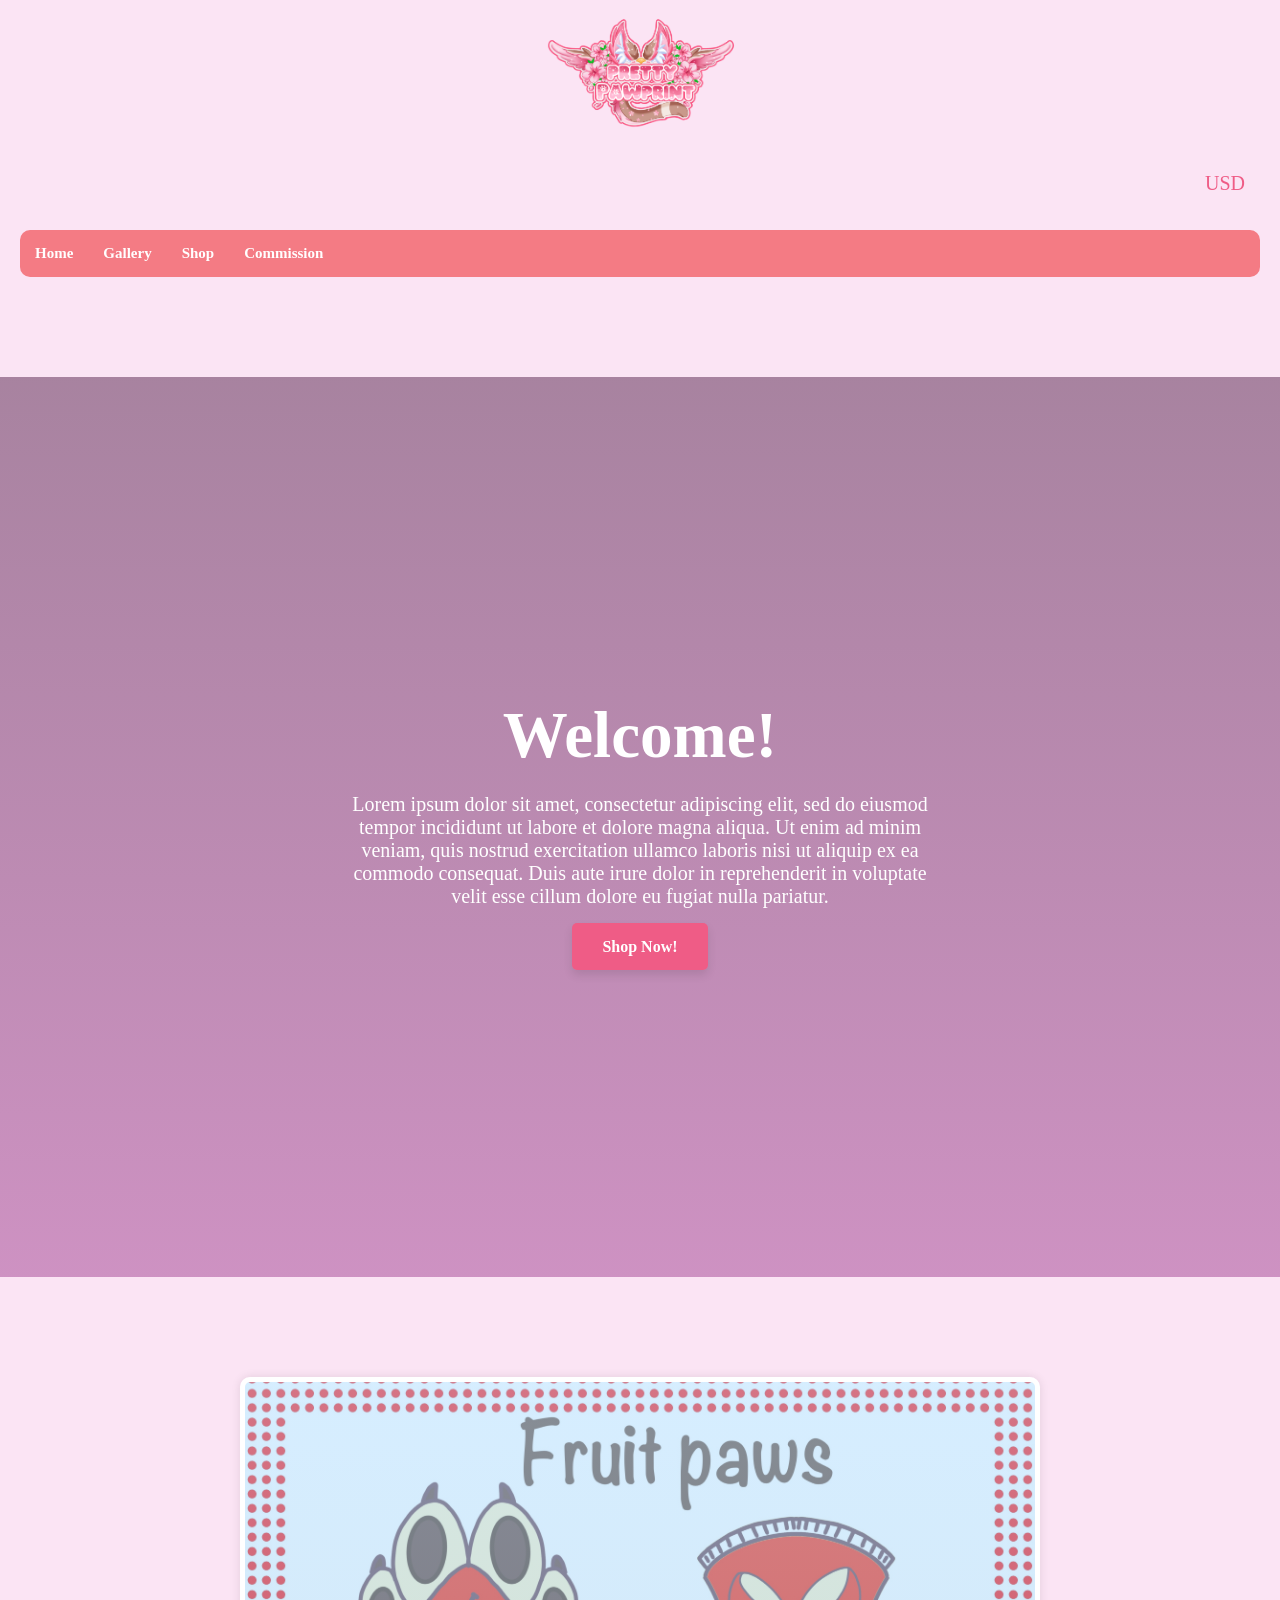
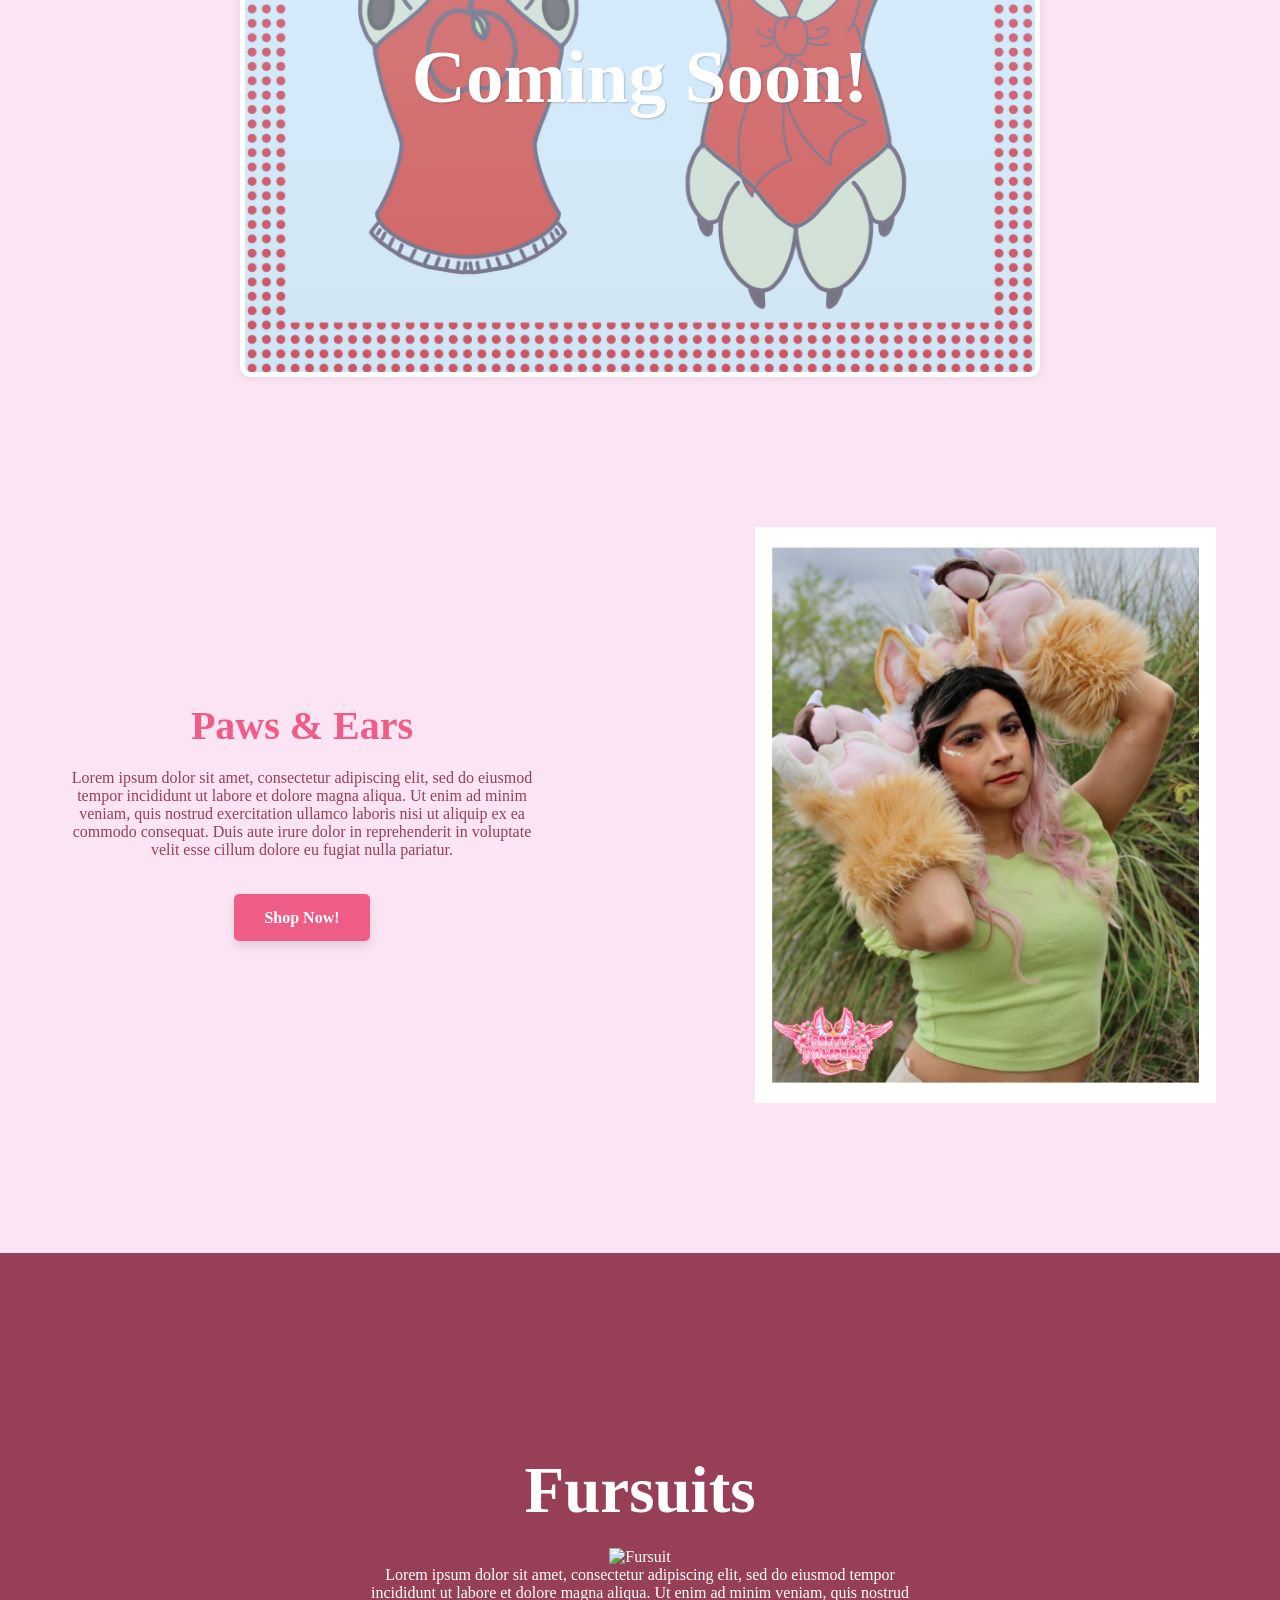
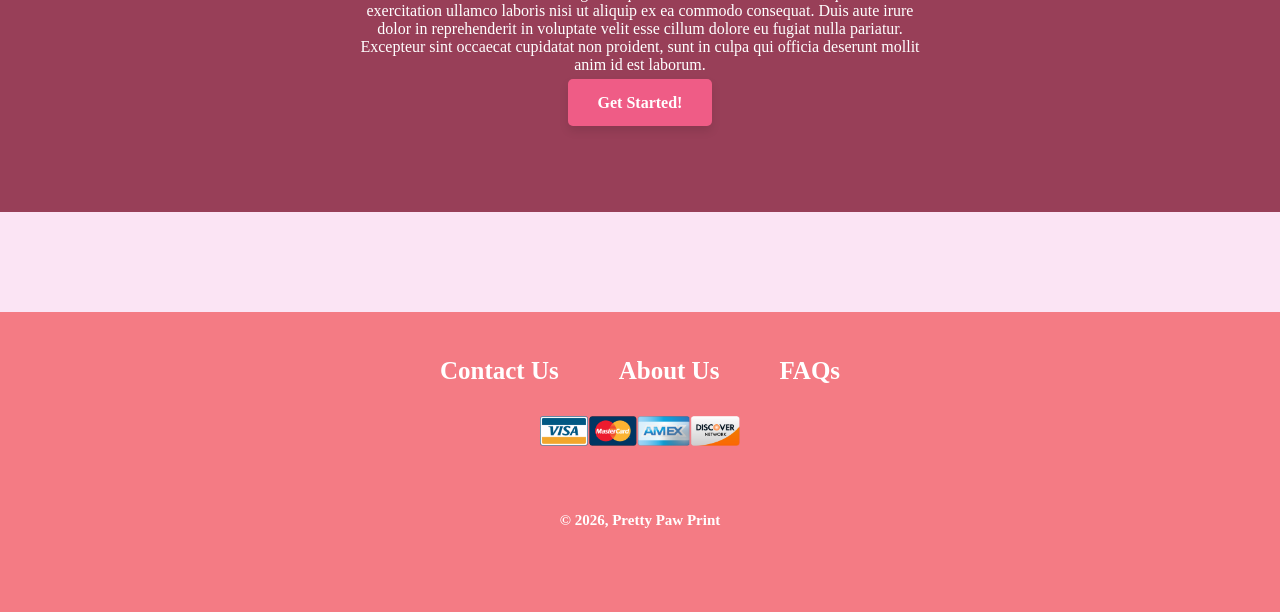
==== index.html @ 05ea87b7 "logo" ====
<!DOCTYPE html>
<html lang="en">
<head>
    <meta charset="UTF-8">
    <meta name="viewport" content="width=device-width, initial-scale=1.0">
    <title>Home Page</title>
    <link rel="stylesheet" href="main.css">
    <script src="app.js"></script>
<script src="https://kit.fontawesome.com/f8e1c05a97.js" crossorigin="anonymous"></script>
</head>
<body>

    <div class="logo">
        <img src="Logo.png" alt="Logo">
    </div>

    <div class="cart">
        <p>USD</p>
        <a href="checkout.html"><i class="fa-solid fa-bag-shopping"></i></a>
    </div>

    <nav class="navbar">
        <ul>
            <li> <a href="index.html">Home</a></li>
            <li> <a href="gallery.html">Gallery</a></li>
            <li> <a href="shop.html">Shop</a></li>
            <li> <a href="commission.html">Commission</a></li>
        </ul>

    </nav>
    
    <div class="hero">
        <div class="hero-content">
        <h1>Welcome!</h1>
            <p>Lorem ipsum dolor sit amet, consectetur adipiscing elit, 
            sed do eiusmod  tempor incididunt ut labore et dolore magna aliqua. 
            Ut enim ad minim  veniam, quis nostrud exercitation ullamco laboris nisi ut 
            aliquip ex ea  commodo consequat. Duis aute irure dolor in reprehenderit in voluptate  
            velit esse cillum dolore eu fugiat nulla pariatur.</p>

            <a href="shop.html" class="btn">Shop Now!</a>
        </div>
    </div>

    <div class="coming-soon">
        <h2>Coming Soon!</h2>
    </div>

    <div class="paws-ears">
        <div class="paws-ears-content">
        <h2>Paws & Ears</h2>
        <p>Lorem ipsum dolor sit amet, consectetur adipiscing elit, 
            sed do eiusmod  tempor incididunt ut labore et dolore magna aliqua. 
            Ut enim ad minim  veniam, quis nostrud exercitation ullamco laboris nisi ut 
            aliquip ex ea  commodo consequat. Duis aute irure dolor in reprehenderit in voluptate  
            velit esse cillum dolore eu fugiat nulla pariatur.</p>
            <a href="shop.html" class="btn">Shop Now!</a>
        </div>
        <div class="paws-ears-img">
            <img src="assets/paws and ears.png" alt="Paws & Ears">
        </div>
    </div>

    <div class="fursuits">
        <div class="fursuits-content">
        <h2> Fursuits</h2>

        <img src="assets/Fursuit.jpg" alt="Fursuit">

        <p>Lorem ipsum dolor sit amet, consectetur adipiscing elit, 
            sed do eiusmod  tempor incididunt ut labore et dolore magna 
            aliqua. Ut enim ad minim  veniam, quis nostrud exercitation 
            ullamco laboris nisi ut aliquip ex ea  commodo consequat. Duis 
            aute irure dolor in reprehenderit in voluptate  velit esse cillum 
            dolore eu fugiat nulla pariatur. Excepteur sint  occaecat cupidatat 
            non proident, sunt in culpa qui officia deserunt  mollit anim id est 
            laborum.</p>

        <a href="commission.html" class="btn">Get Started!</a>
        </div>


    </div>

    <footer>
        <div class="footer-container">
        <ul class="footer-nav">
            <li> <a href="contact.html">Contact Us</a></li>
            <li> <a href="about.html">About Us</a></li>
            <li> <a href="faq.html">FAQs</a></li>
        </ul>

        <img src="assets/Payment.png">

        <ul class="footer-icons">
            <li><i class="fa-brands fa-instagram"></i></li>
            <li><i class="fa-brands fa-facebook"></i></li>
            <li><i class="fa-brands fa-twitter"></i></li>
        </ul>
        <h3>&copy; 2026, Pretty Paw Print</h3>
        </div>

    </footer>


</body>
</html>
---- main.css ----
*{
    margin: 0;
    padding: 0;
    box-sizing: border-box;
}

body{
    background-color: #FBE4F4;
}

.loading {
    display: flex;
    justify-content: center;
    align-items: center;
    margin: 80px;
}

.loading h1{
    text-align: center;
    color: #EF5C86;
    font-family: "Baloo Thambi", cursive;
}

.logo img{
    width: 200px;
    height: auto;
    display: block;
    margin: 0 auto;
}

.cart{
    font-size: 30px;
    display: flex;
    justify-content: flex-end;
    margin: 30px;
}

.cart p{
    color:#EF5C86;
    font-size: 20px;
    padding: 5px;
}

.cart a{
    color: #EF5C86;
    display: block;
    text-decoration: none;
}
.navbar ul{
    list-style-type: none;
    background-color: #F47B84;
    padding: 0px;
    margin: 20px;
    overflow: hidden;
    border-radius: 10px;
}
.navbar a{
    color: #fff;
    text-decoration: none;
    padding: 15px;
    display: block;
    text-align: center;
}
.navbar a:hover{
    background-color: #b45d63;
}
.navbar li{
    float: left;
    font-family: "Baloo Thambi", cursive;
    font-weight: bold;
    font-size: 15px;
}

.hero{
    background: 
    linear-gradient(rgba(85, 34, 76, 0.5), rgba(161, 64, 145, 0.5)), 
    url(assets/Table.jpg);
    background-repeat: no-repeat;
    background-size: cover;
    background-position: center;
    display: flex;
    justify-content: center;
    align-items: center;
    min-height: 100vh;
    padding: 100px 20px;
    margin-top: 100px;
}

.hero-content{
    max-width: 600px;
    color: #fff;
    text-align: center;
}

.hero-content h1{
    font-size: 65px;
    margin-bottom: 20px;
    font-family: "Baloo Thambi", cursive;
}

.hero-content p{
    font-size: 20px;
    margin-bottom: 30px;
    font-family: "Baloo Thambi", cursive;
}

.btn{
    background-color: #EF5C86;
    color: #fff;
    padding: 15px 30px;
    text-decoration: none;
    border-radius: 5px;
    font-family: "Baloo Thambi", cursive;
    font-weight: bold;
    box-shadow: 0px 5px 10px rgba(0, 0, 0, 0.1);
}

.btn:hover{
    background-color: #a03d59;
}



.coming-soon{
    background: 
    linear-gradient(rgba(177, 222, 255, 0.521),rgba(147, 197, 232, 0.425)),
    url(assets/Apple\ paws.jpg);
    background-size: cover;
    background-position: center;
    background-repeat: no-repeat;
    color: #fff;
    margin: 50px auto;
    height: 600px;
    width: 800px;
    text-align: center;
    padding: 50px;
    border-radius: 10px;
    box-shadow: 0px 0px 10px rgba(0, 0, 0, 0.1);
    border: 5px solid #fff;
    text-shadow: 1px 1px 2px rgba(0, 0, 0, 0.2);
    display: flex;
    justify-content: center;
    align-items: center;
    font-family: "Baloo Thambi", cursive;
    margin-top: 100px;
    font-size: 50px;
}

.paws-ears {
    min-height: 500px;
    display: flex;
    justify-content: center;
    align-items: center;
    align-content: space-evenly;
    margin-top: 100px;
}

.paws-ears-content {
    color: #983F58;
    height: 45%;
    width: 45%;
    text-align: center;
    font-family: "Baloo Thambi", cursive;
    padding: 50px;
}

.paws-ears-content h2{
    font-size: 40px;
    margin-bottom: 20px;
    color: #EF5C86;
}

.paws-ears-content p{
    margin-bottom: 50px;
}

.paws-ears-img {
    height: 45%;
    width: 45%;
    display: flex;
    flex-wrap: wrap;
    justify-content: right;
    margin: 50px;
}

.paws-ears-img img{
    width: 80%;
    height: auto;

}

.fursuits{
    background-color: #983F58;
    display: flex;
    justify-content: center;
    align-items: center;
    color: #fff;
    font-family: "Baloo Thambi", cursive;
    margin-top: 100px;
}

.fursuits-content{
    text-align: center;
    padding: 100px 20px;
    margin-top: 100px;
    max-width: 600px;
}

.fursuits h2{
    font-size: 65px;
    margin-bottom: 20px;
}

.fursuits p{
    margin-bottom: 20px;
}

.fursuits img{
    width: 100%;
}

footer{
    background-color: #F47B84;
    color: #fff;
    height: 300px;

    margin-top: 100px;
}

.footer-container {
    display: flex;
    flex-direction: column;
    align-items: center;
}


footer ul{
    margin-top: 30px;
    list-style-type: none;
    padding: 0px;
    overflow: hidden;
    flex-wrap: wrap;
    justify-content: center;
}
footer a{
    color: #fff;
    text-decoration: none;
    padding: 15px;
    display: block;
    text-align: center;
}

footer li{
    float: left;
    align-items: center;
    font-family: "Baloo Thambi", cursive;
    font-weight: bold;
    font-size: 25px;
    padding: 0 15px;
    margin-bottom: 16px;
}

footer h3{
    align-items: center;
    font-size: 15px;
    margin-top: 20px;
}

footer img{
    max-width: 200px;
    height: fit-content;
}

/* Commission Page */

.commission-banner {
    background: 
    linear-gradient(rgba(85, 34, 76, 0.5), rgba(161, 64, 145, 0.5)), 
    url(assets/Commission\ Banner.jpg);
    background-repeat: no-repeat;
    background-size: cover;
    background-position: center;
    display: flex;
    justify-content: center;
    align-items: center;
    height: 500px;
    padding: 100px 20px;
    margin-top: 100px;
    font-family: "Baloo Thambi", cursive;
}

.banner-content{
    max-width: 600px;
    color: #fff;
    text-align: center;
}

.banner-content h1{
    font-size: 65px;
}

.form{
    background-color: #fff;
    margin: 50px 50px;
    padding: 50px;
    border-radius: 10px;
}

.form-content{
    border: 5px solid #EF5C86;
    border-radius: 15px;
    padding: 50px;
}

.form h1{
    font-family: "Baloo Thambi", cursive;
    font-weight: bold;
    font-size: 50px;
}

hr{
    color: #EF5C86;
}

label{
    display: block;
    margin-top: 1em;
    font-family: "Baloo Thambi", cursive;
    margin-bottom: 10px;
    margin-top: 10px;
}

input{
    padding: .5em;
    border-radius: 5px;
    border: 1px solid #803e42c5;
    max-width: auto;
}

textarea{
    min-height: 100px;
    min-width: 100%;
    padding: 5px;
}

select{
    background-color: #F47B84;
    color: #fff;
    padding: 8px;
    min-height: 2em;
    min-width: 60%;
    border: none;
    border-radius: 5px;
}

input{
    margin-top: 10px;
}

input[type=submit] {
    background-color: #EF5C86;
    color: #fff;
    padding: 15px 20px;
    margin-top: 20px;
    text-decoration: none;
    border: none;
    border-radius: 5px;
    font-family: "Baloo Thambi", cursive;
    font-weight: bold;
    box-shadow: 0px 5px 10px rgba(0, 0, 0, 0.1);
}

input[type=submit]:hover {
    background-color:#ac415f; 
}

input[type=file] {
    border: none;
    margin-bottom: 50px;
}
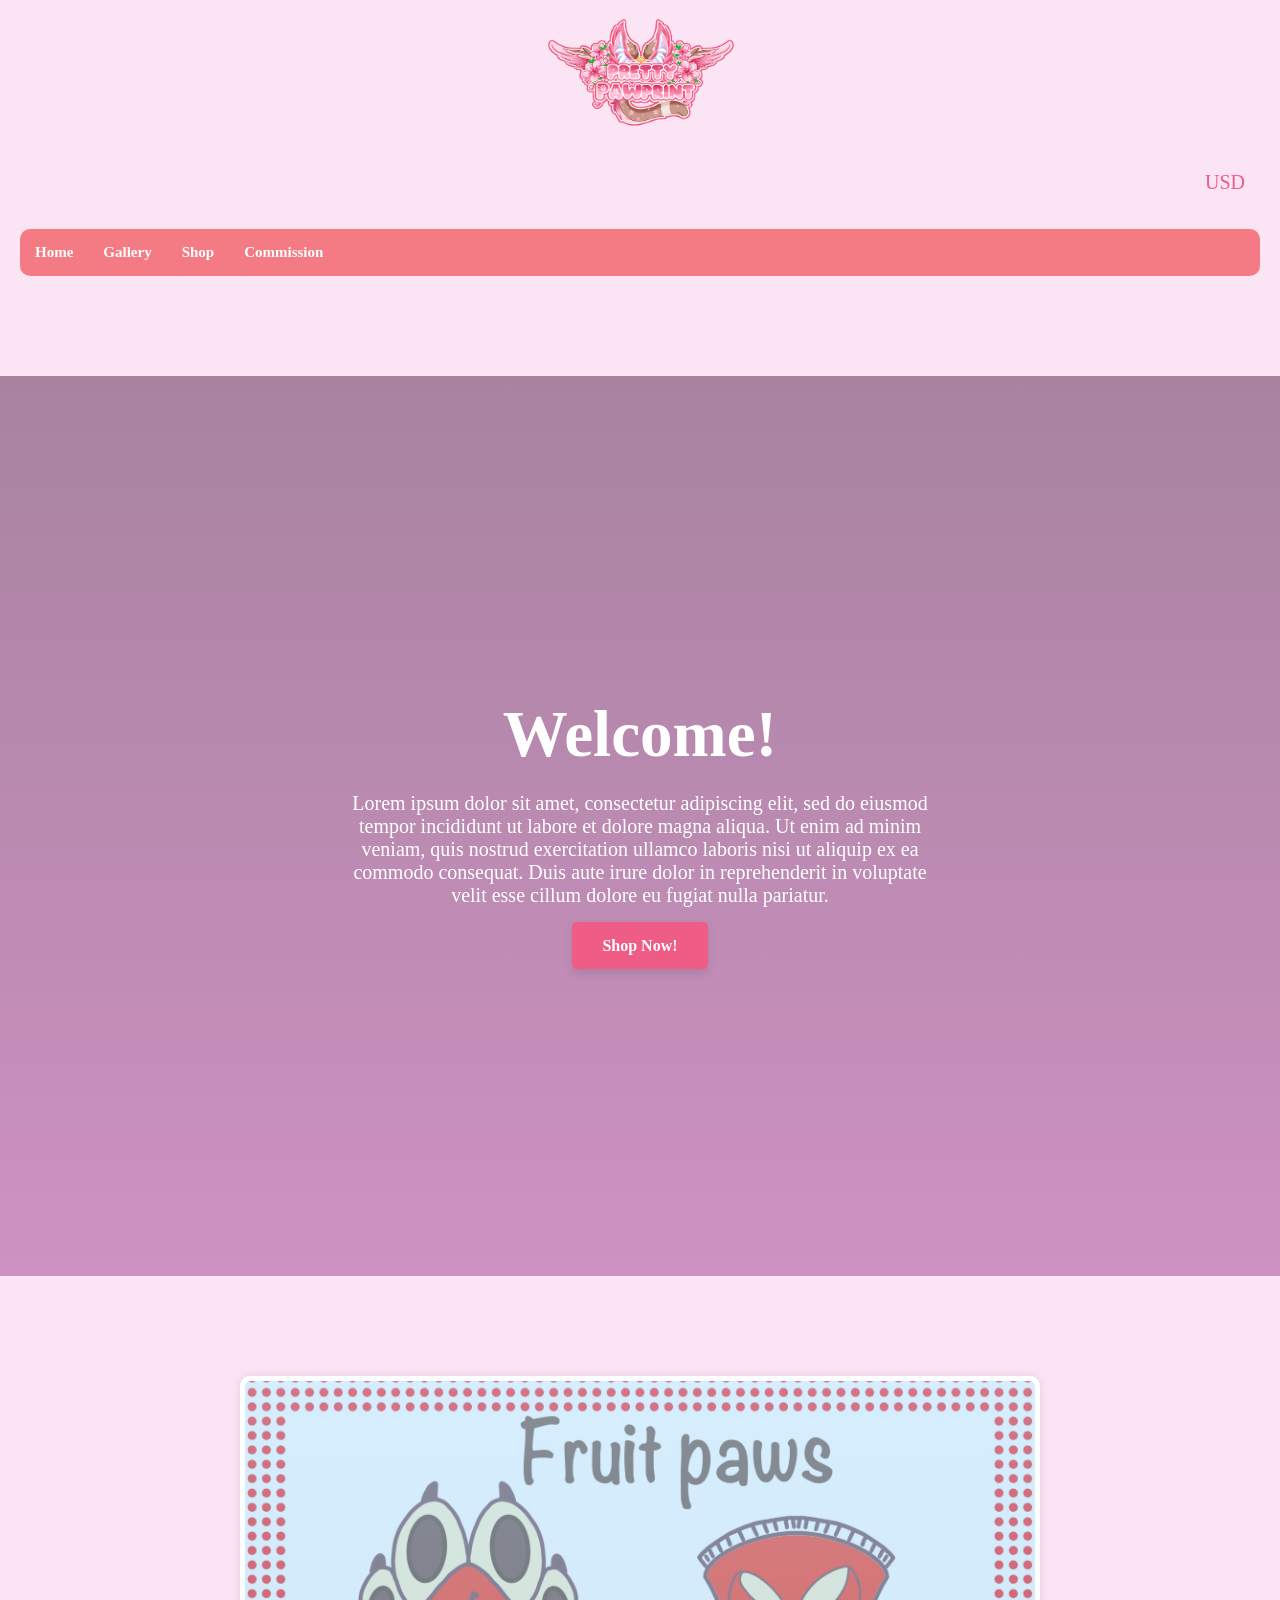
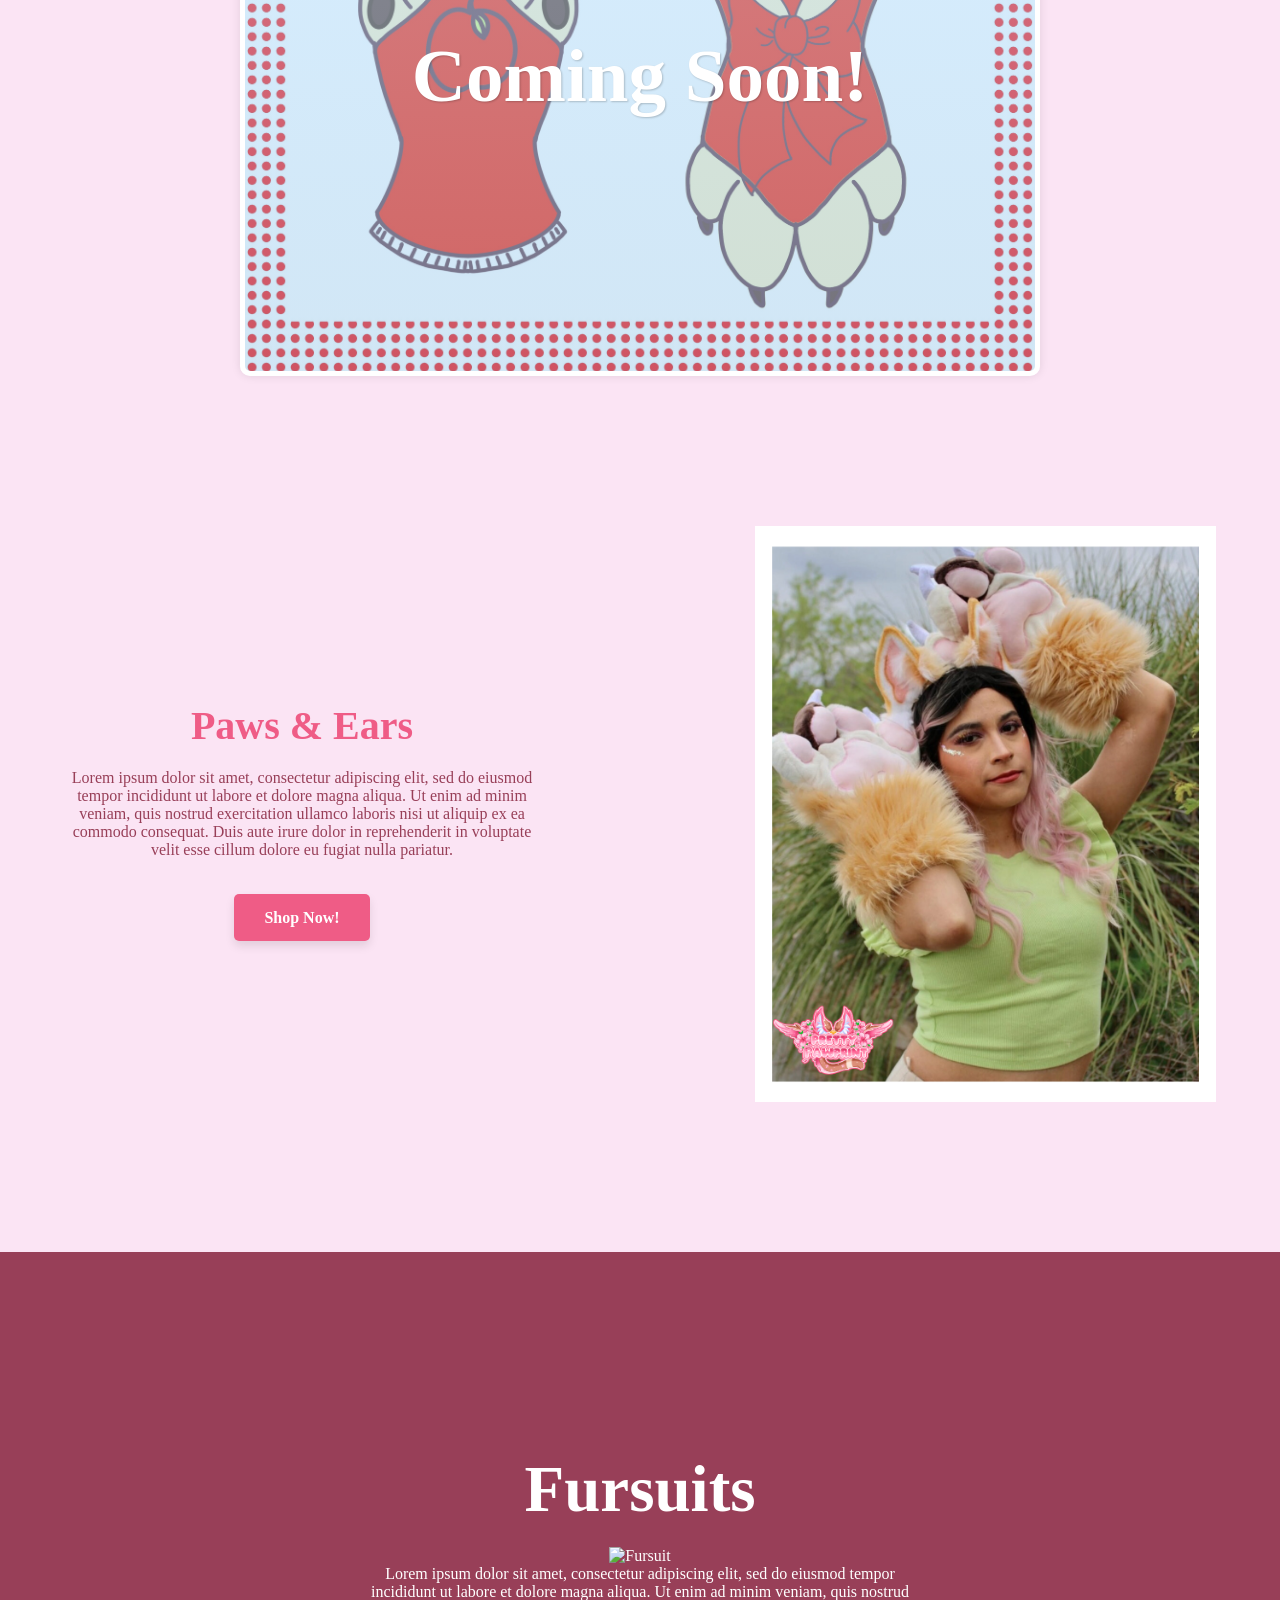
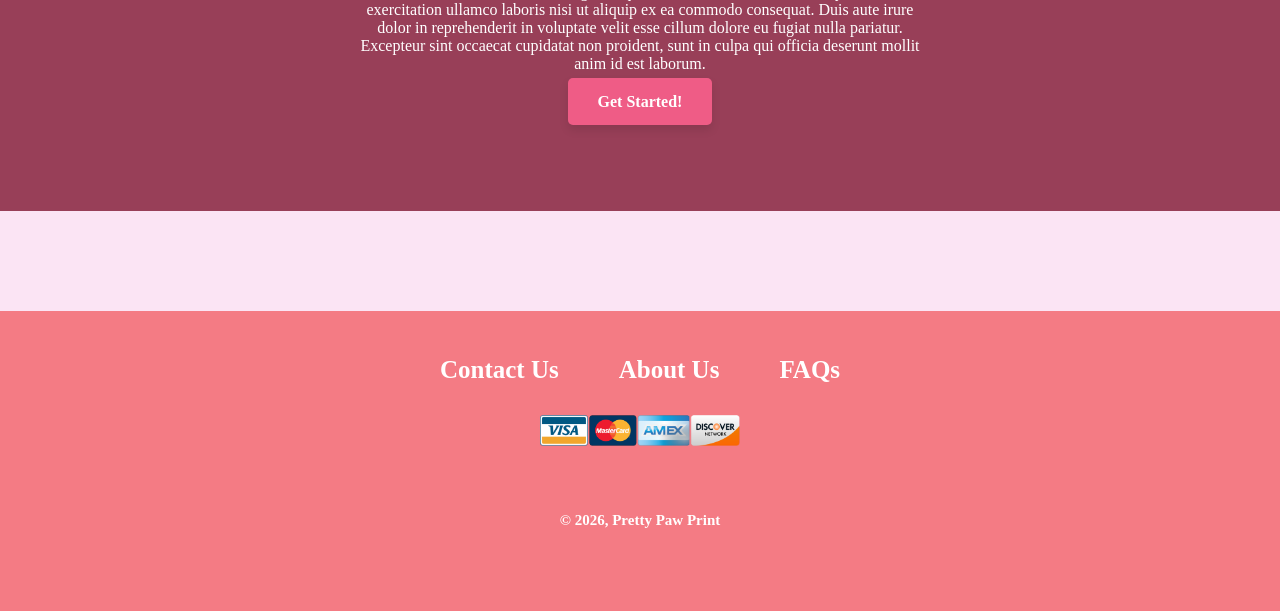
==== commit 064b6911: "logo" ====
--- a/index.html
+++ b/index.html
@@ -11,7 +11,7 @@
 <body>
 
     <div class="logo">
-        <img src="Logo.png" alt="Logo">
+        <img src="assets/Logo.png" alt="Logo">
     </div>
 
     <div class="cart">
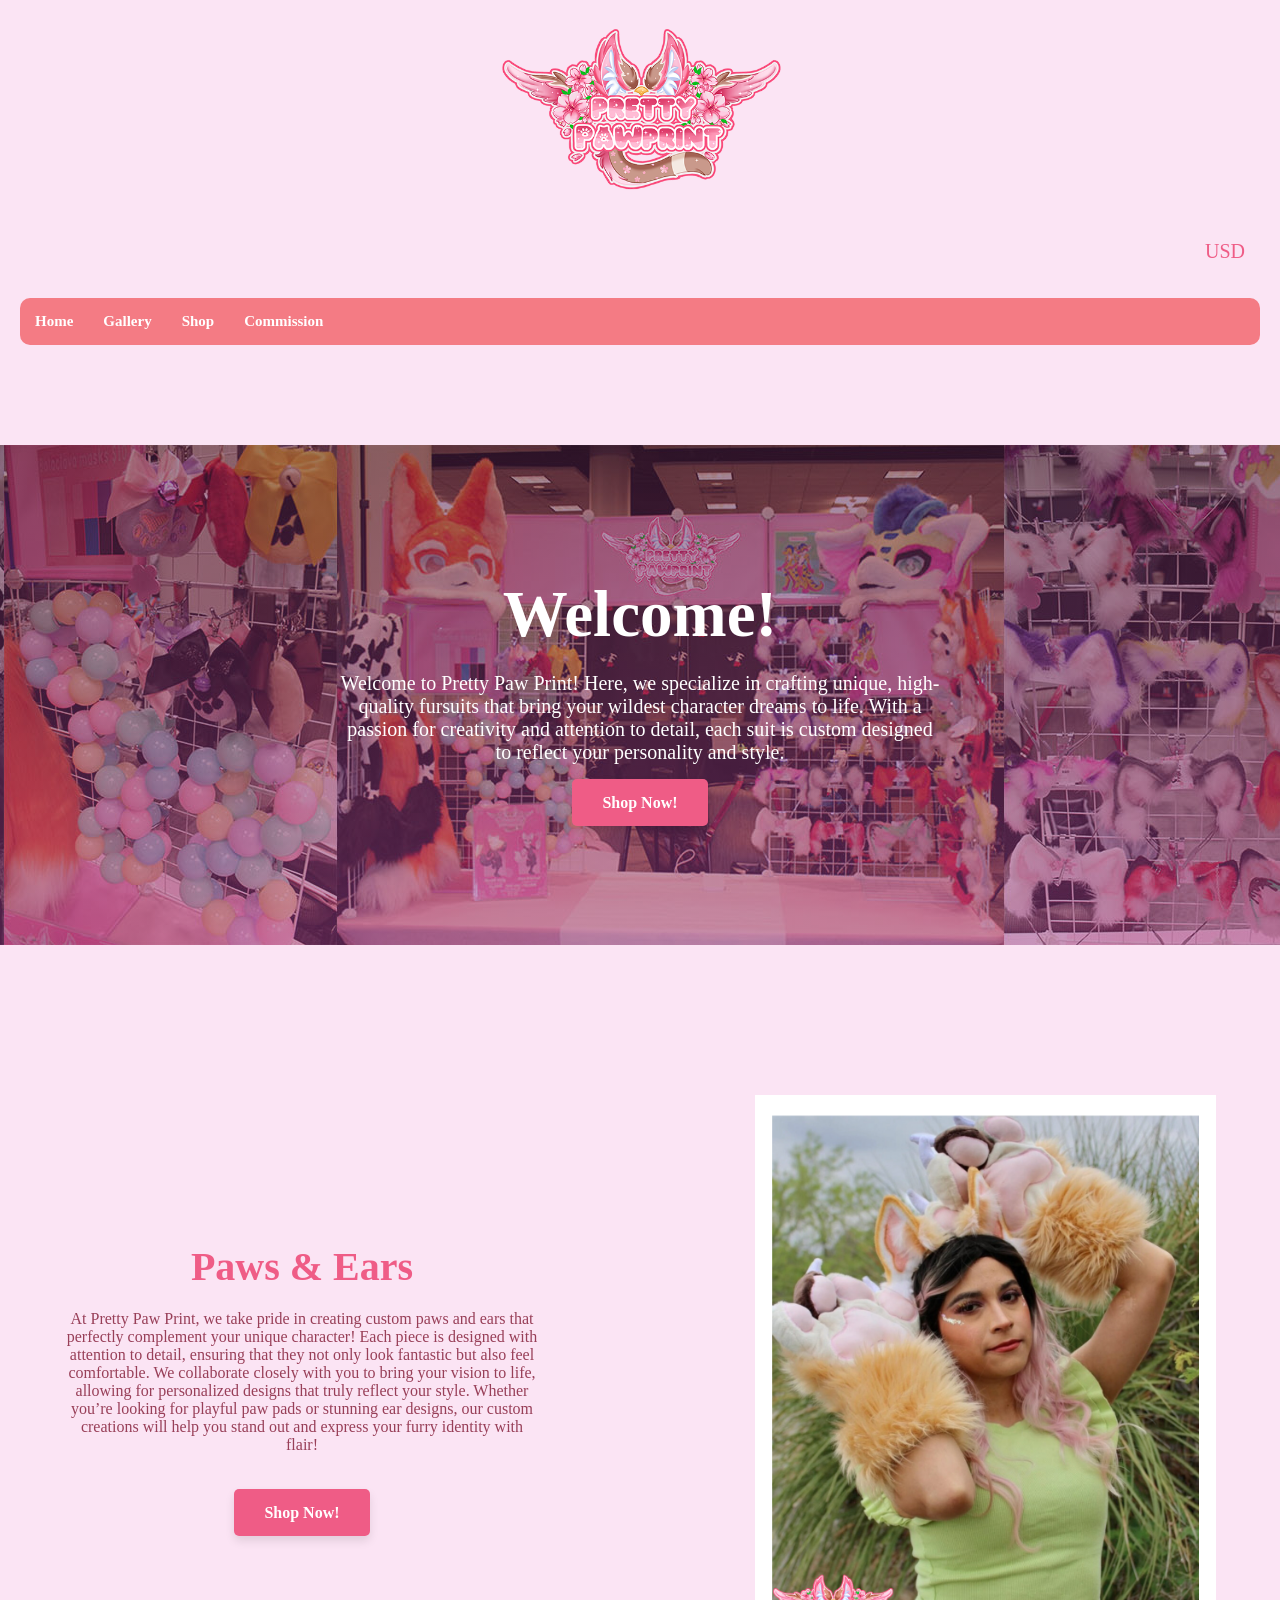
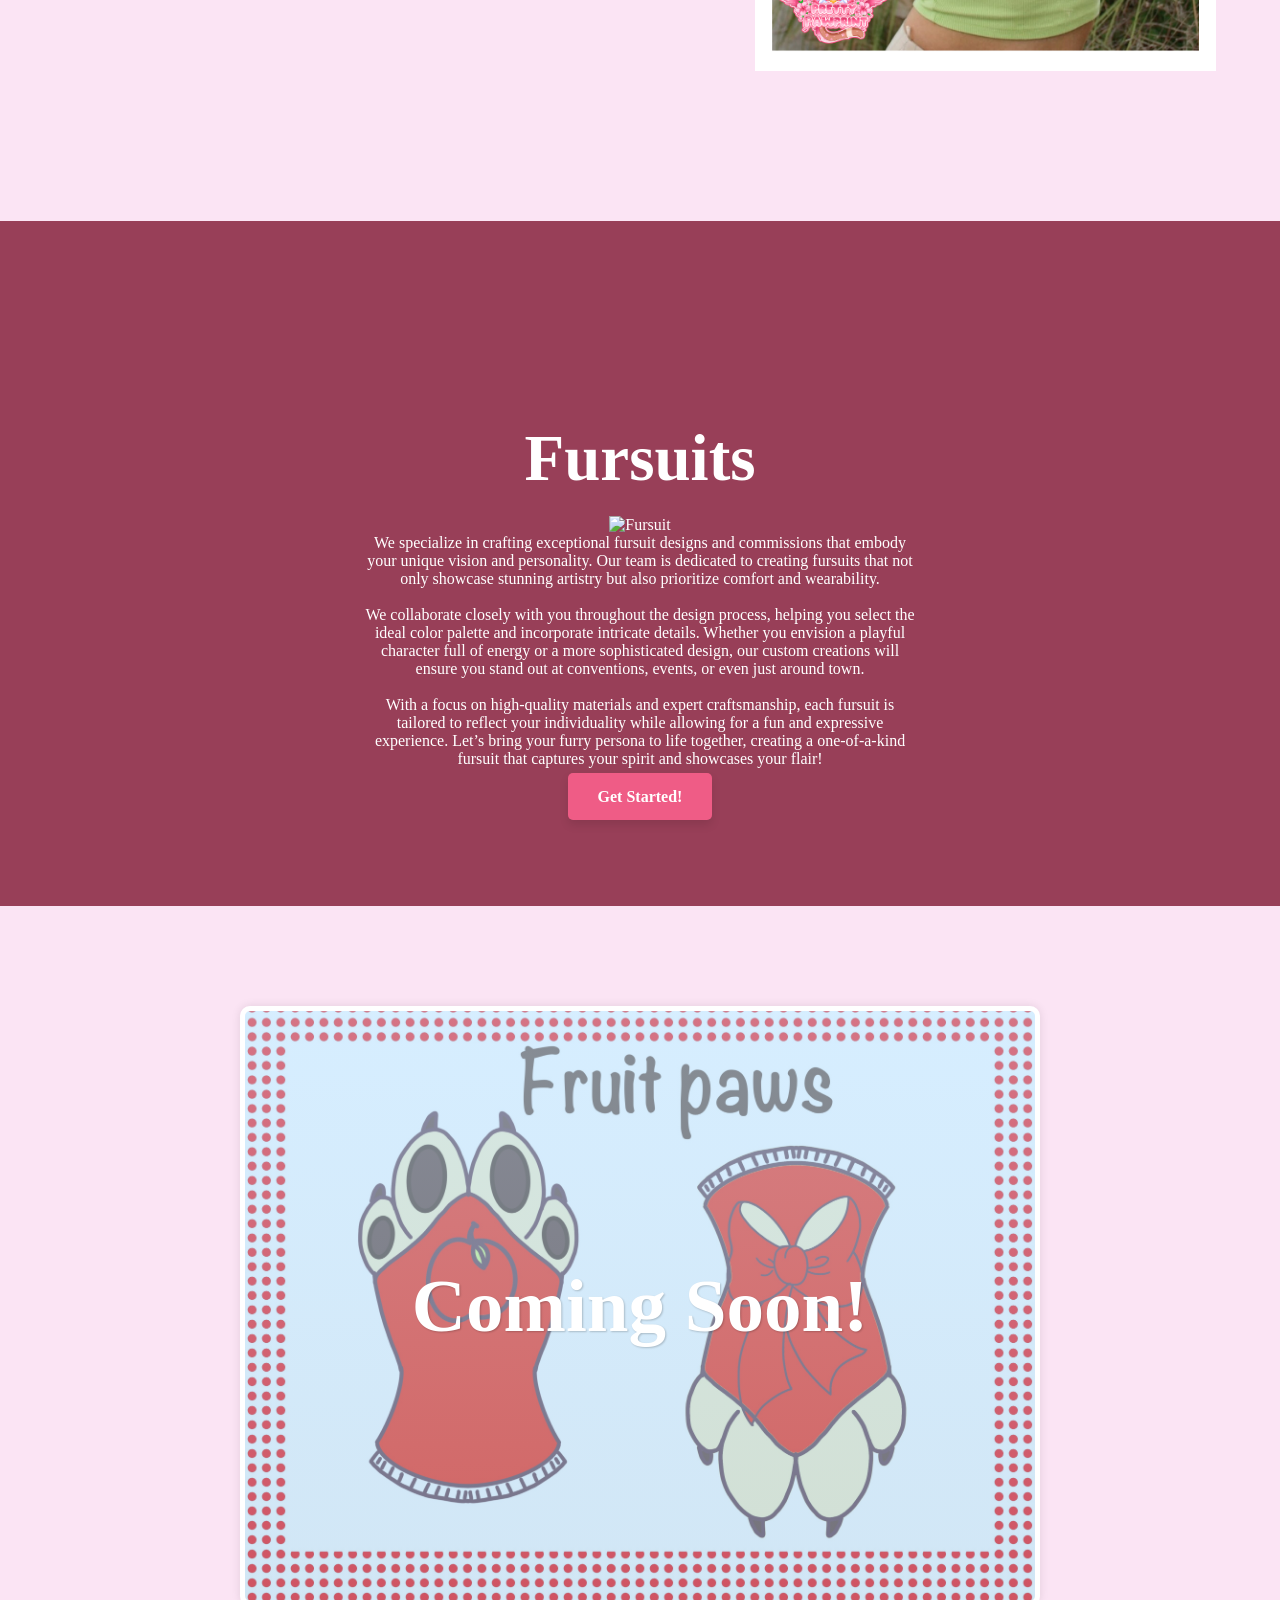
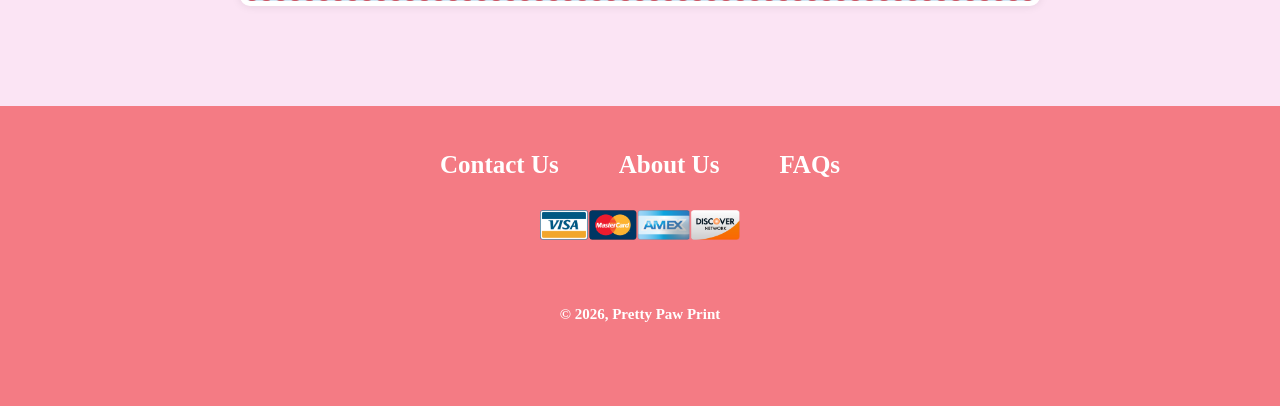
==== commit 24f11870: "new" ====
--- a/index.html
+++ b/index.html
@@ -32,28 +32,28 @@
     <div class="hero">
         <div class="hero-content">
         <h1>Welcome!</h1>
-            <p>Lorem ipsum dolor sit amet, consectetur adipiscing elit, 
-            sed do eiusmod  tempor incididunt ut labore et dolore magna aliqua. 
-            Ut enim ad minim  veniam, quis nostrud exercitation ullamco laboris nisi ut 
-            aliquip ex ea  commodo consequat. Duis aute irure dolor in reprehenderit in voluptate  
-            velit esse cillum dolore eu fugiat nulla pariatur.</p>
+            <p>Welcome to Pretty Paw Print! Here, we specialize in crafting 
+            unique, high-quality fursuits that bring your wildest character dreams 
+            to life. With a passion for creativity and attention to detail, each suit 
+            is custom designed to reflect your personality and style.</p>
 
             <a href="shop.html" class="btn">Shop Now!</a>
         </div>
     </div>
 
-    <div class="coming-soon">
-        <h2>Coming Soon!</h2>
-    </div>
+
 
     <div class="paws-ears">
         <div class="paws-ears-content">
         <h2>Paws & Ears</h2>
-        <p>Lorem ipsum dolor sit amet, consectetur adipiscing elit, 
-            sed do eiusmod  tempor incididunt ut labore et dolore magna aliqua. 
-            Ut enim ad minim  veniam, quis nostrud exercitation ullamco laboris nisi ut 
-            aliquip ex ea  commodo consequat. Duis aute irure dolor in reprehenderit in voluptate  
-            velit esse cillum dolore eu fugiat nulla pariatur.</p>
+        <p>At Pretty Paw Print, we take pride in creating custom paws and ears that 
+            perfectly complement your unique character! Each piece is designed with 
+            attention to detail, ensuring that they not only look fantastic but also 
+            feel comfortable. We collaborate closely with you to bring your vision to 
+            life, allowing for personalized designs that truly reflect your style. 
+            Whether you’re looking for playful paw pads or stunning ear designs, our 
+            custom creations will help you stand out and express your furry identity 
+            with flair!</p>
             <a href="shop.html" class="btn">Shop Now!</a>
         </div>
         <div class="paws-ears-img">
@@ -67,20 +67,34 @@
 
         <img src="assets/Fursuit.jpg" alt="Fursuit">
 
-        <p>Lorem ipsum dolor sit amet, consectetur adipiscing elit, 
-            sed do eiusmod  tempor incididunt ut labore et dolore magna 
-            aliqua. Ut enim ad minim  veniam, quis nostrud exercitation 
-            ullamco laboris nisi ut aliquip ex ea  commodo consequat. Duis 
-            aute irure dolor in reprehenderit in voluptate  velit esse cillum 
-            dolore eu fugiat nulla pariatur. Excepteur sint  occaecat cupidatat 
-            non proident, sunt in culpa qui officia deserunt  mollit anim id est 
-            laborum.</p>
+        <p>We specialize in crafting exceptional fursuit designs and commissions that 
+            embody your unique vision and personality. Our team is dedicated to creating 
+            fursuits that not only showcase stunning artistry but also prioritize comfort 
+            and wearability. 
+<br>
+<br>
+We collaborate closely with you throughout the design process, helping you select the ideal 
+color palette and incorporate intricate details. Whether you envision a playful character full 
+of energy or a more sophisticated design, our custom creations will ensure you stand out at 
+conventions, events, or even just around town.
+<br>
+<br>
+With a focus on high-quality materials and expert craftsmanship, each fursuit is tailored to 
+reflect your individuality while allowing for a fun and expressive experience. Let’s bring your 
+furry persona to life together, creating a one-of-a-kind fursuit that captures your spirit and showcases your flair!</p>
 
         <a href="commission.html" class="btn">Get Started!</a>
         </div>
 
 
     </div>
+
+     <div class="coming-soon">
+        <h2>Coming Soon!</h2>
+
+    </div>
+
+
 
     <footer>
         <div class="footer-container">
--- a/main.css
+++ b/main.css
@@ -22,7 +22,7 @@
 }
 
 .logo img{
-    width: 200px;
+    width: 300px;
     height: auto;
     display: block;
     margin: 0 auto;
@@ -74,14 +74,14 @@
 .hero{
     background: 
     linear-gradient(rgba(85, 34, 76, 0.5), rgba(161, 64, 145, 0.5)), 
-    url(assets/Table.jpg);
+    url(assets/Hero\ Banner.jpg);
     background-repeat: no-repeat;
     background-size: cover;
     background-position: center;
     display: flex;
     justify-content: center;
     align-items: center;
-    min-height: 100vh;
+    min-height: 500px;
     padding: 100px 20px;
     margin-top: 100px;
 }
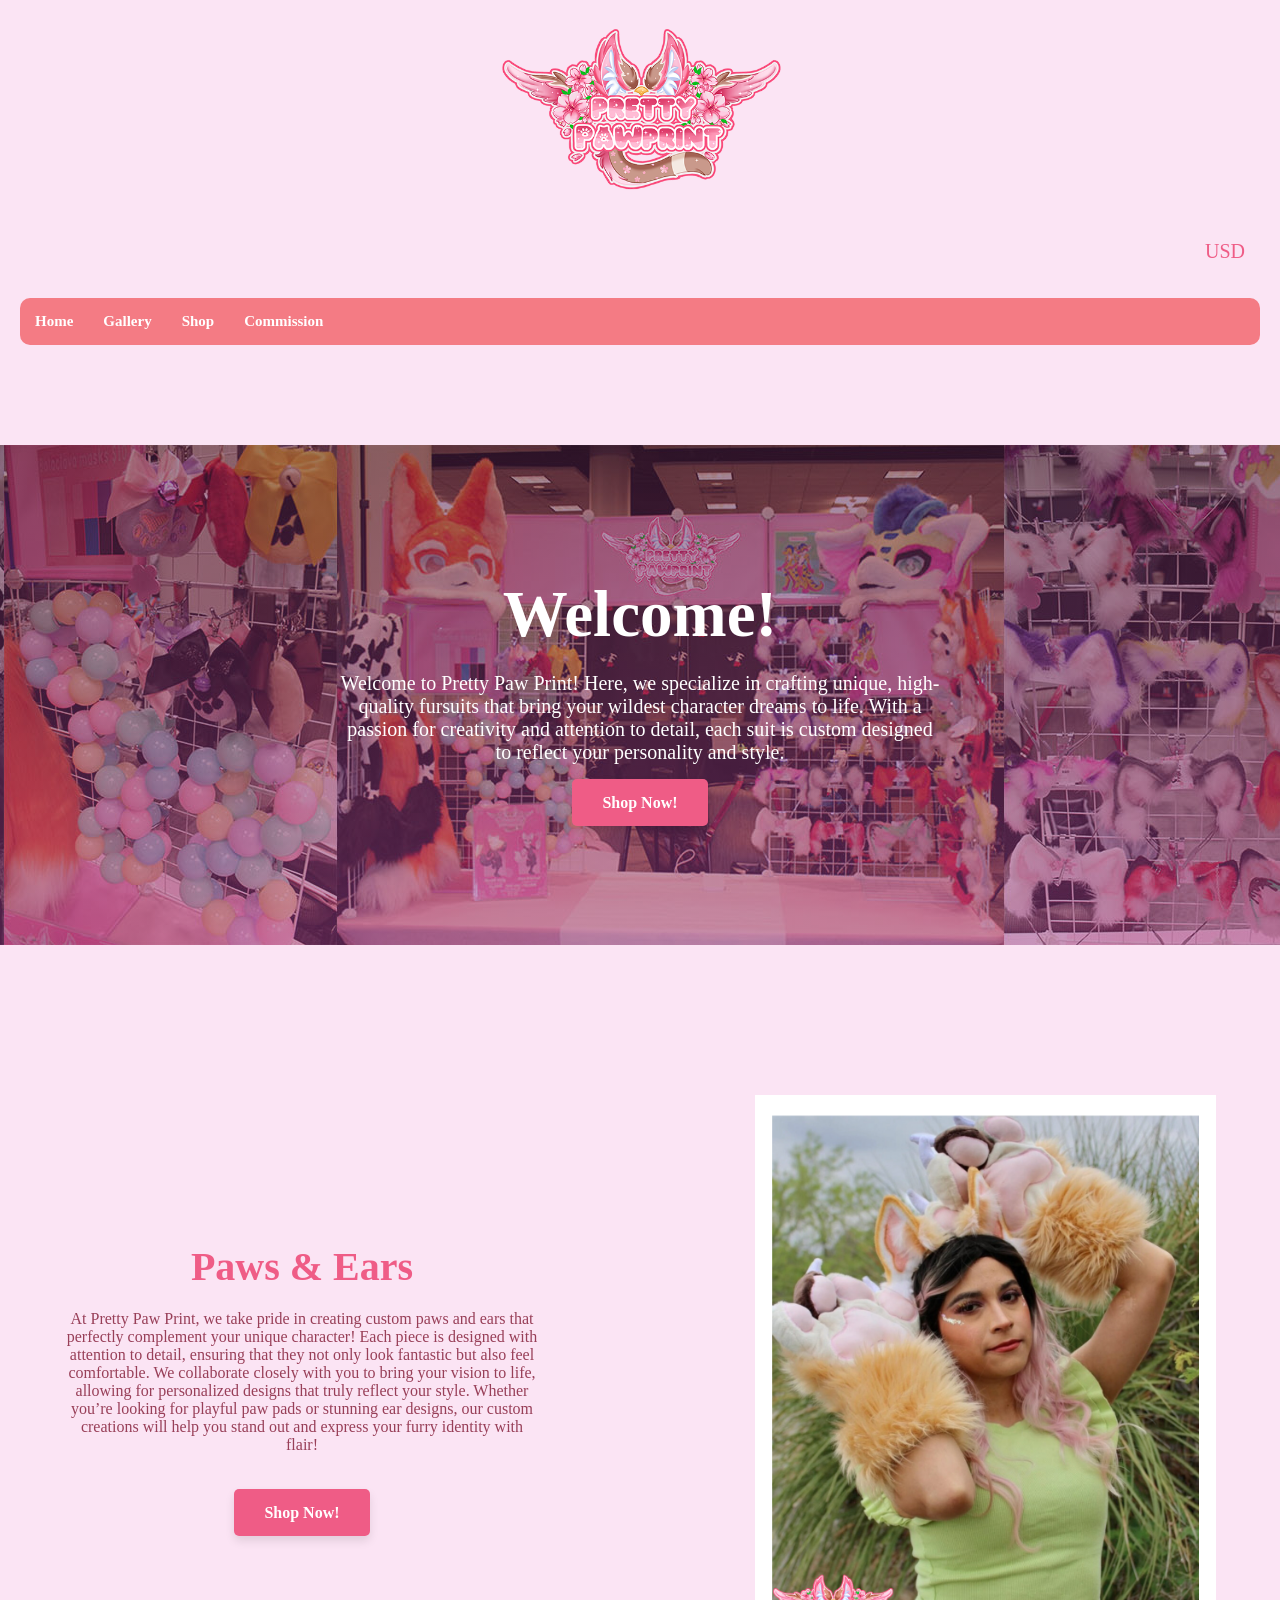
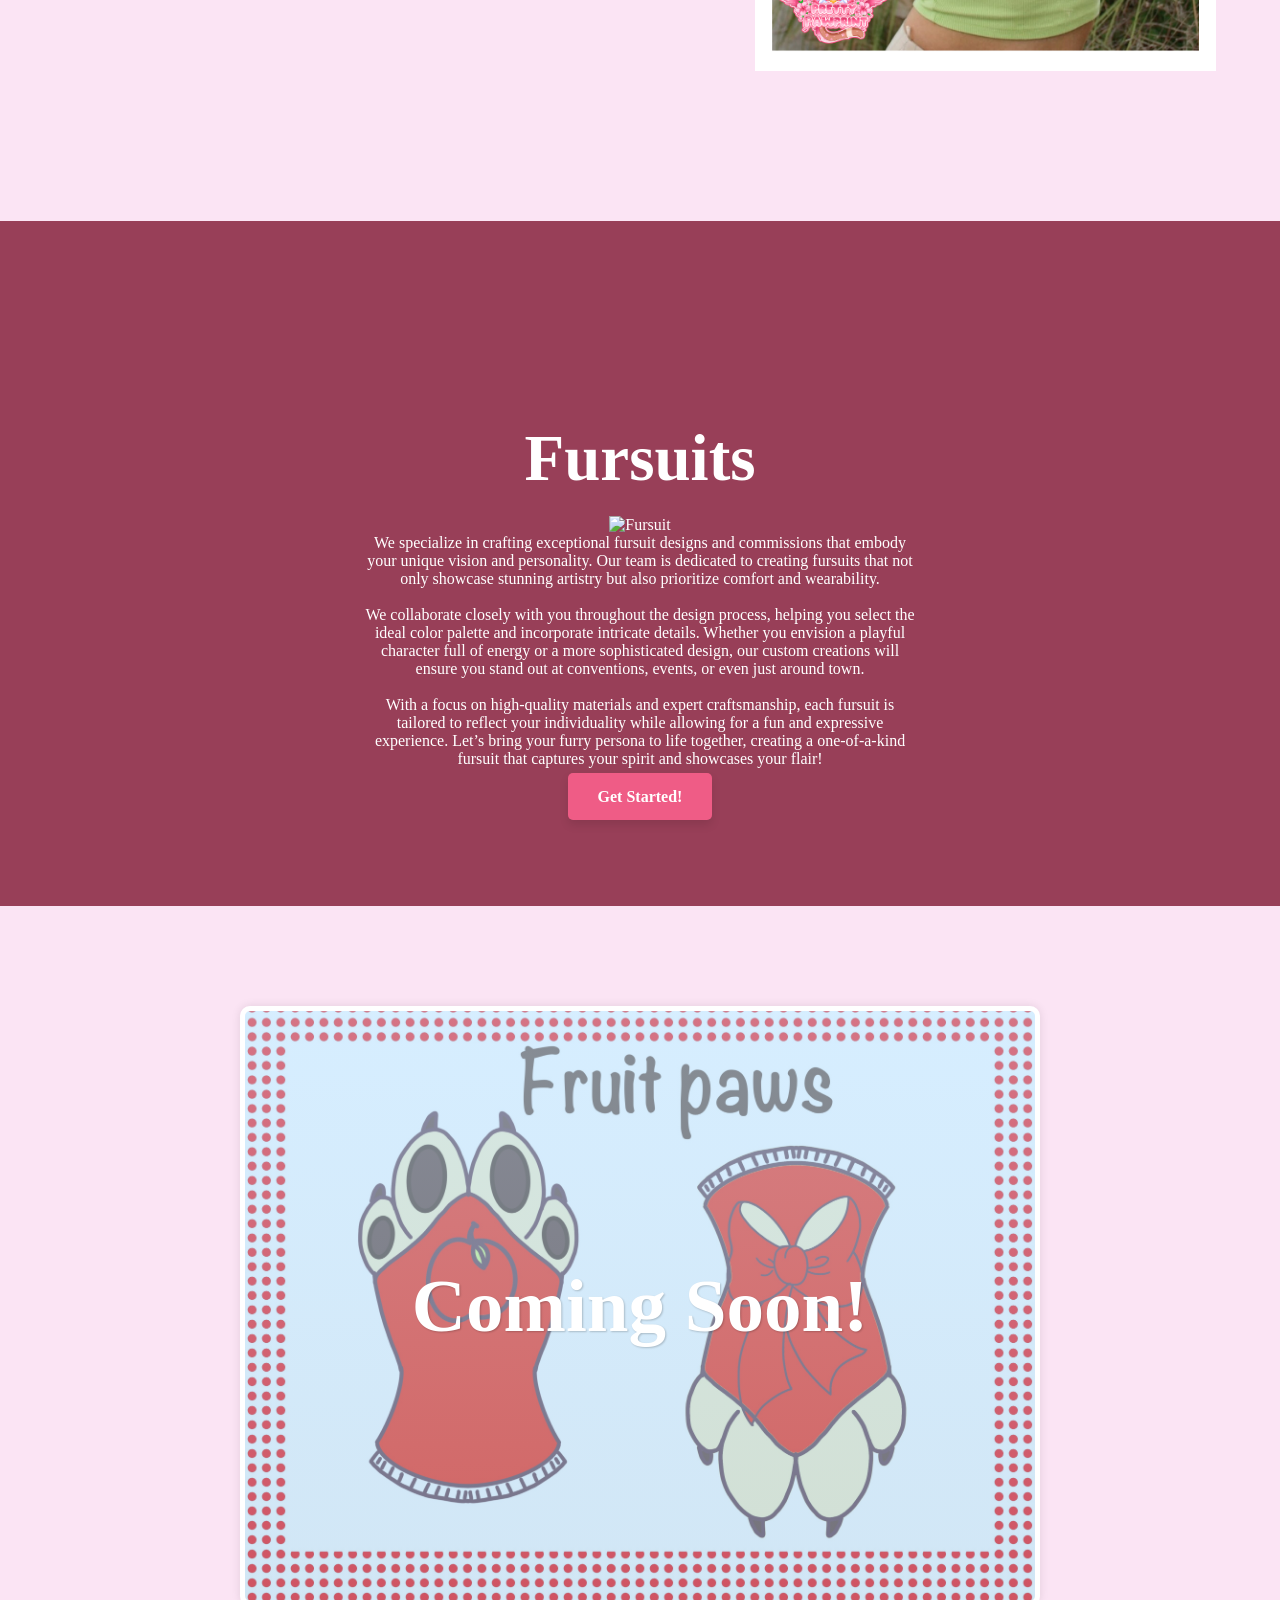
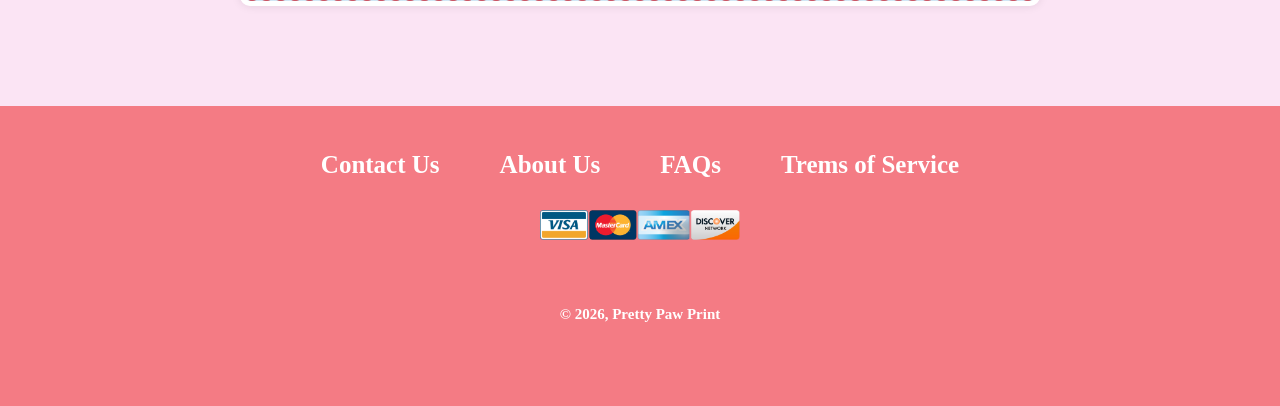
==== commit b48ce099: "more" ====
--- a/index.html
+++ b/index.html
@@ -5,8 +5,7 @@
     <meta name="viewport" content="width=device-width, initial-scale=1.0">
     <title>Home Page</title>
     <link rel="stylesheet" href="main.css">
-    <script src="app.js"></script>
-<script src="https://kit.fontawesome.com/f8e1c05a97.js" crossorigin="anonymous"></script>
+    <script src="https://kit.fontawesome.com/f8e1c05a97.js" crossorigin="anonymous"></script>
 </head>
 <body>
 
@@ -102,6 +101,7 @@
             <li> <a href="contact.html">Contact Us</a></li>
             <li> <a href="about.html">About Us</a></li>
             <li> <a href="faq.html">FAQs</a></li>
+            <li> <a href="termsofservice.html">Trems of Service</a></li>
         </ul>
 
         <img src="assets/Payment.png">
@@ -116,6 +116,6 @@
 
     </footer>
 
-
+    <script src="app.js"></script>
 </body>
 </html>
--- a/main.css
+++ b/main.css
@@ -271,6 +271,112 @@
     height: fit-content;
 }
 
+/* Gallery Page */
+
+.gallery-title{
+    background: 
+    linear-gradient(rgba(85, 34, 76, 0.5), rgba(161, 64, 145, 0.5));
+    margin-left: 500px;
+    margin-right: 500px;
+    padding: 20px;
+    border-radius: 8px;
+    border: 5px solid #fff;
+}
+
+.gallery-title h1{
+    font-family: "Baloo Thambi", cursive;
+    font-size: 60px; 
+    text-align: center;
+    color: #fff;
+}
+
+.gallery-container{
+    margin: 50px;
+}
+
+.gallery-container .images{
+    max-width: 800px;
+    display: grid;
+    margin: 0 auto;
+    grid-template-columns: repeat(auto-fill, minmax(240px, 1fr));
+    gap: 8px;
+}
+
+.gallery-container .images img{
+    width: 100%;
+    height: 100%;
+    object-fit: cover;
+}
+
+.gallery-container .images .image{
+    cursor: pointer;
+}
+
+.gallery-container .light-box{
+    position: fixed;
+    top: -100%;
+    left: 0;
+    height: 100vh;
+    width: 100%;
+    background:rgba(85, 34, 76, 0.5);
+    display: flex;
+    align-items: center;
+    justify-content: center;
+    transition: all 400ms;
+}
+
+.gallery-container .light-box.active{
+    top: 0;
+}
+
+.gallery-container .light-box img{
+    height: 80vh;
+    border-radius: 10px;
+    border: 10px solid white;
+}
+
+.gallery-container .light-box .next-btn,
+.gallery-container .light-box .previous-btn{
+    position: absolute;
+    top: 50%;
+    transform: translateY(-50%);
+    font-size: 24px;
+    color: #fff;
+    padding: 8px 16px;
+    background: #F47B84;
+    border-radius: 8px;
+    box-shadow: 0 4px 16px -4px
+    rgba(0, 0, 0, 0.4);
+    cursor: pointer;
+}
+
+.gallery-container .light-box .next-btn{
+    right: 650px;
+}
+
+.gallery-container .light-box .previous-btn{
+    left: 650px;
+}
+
+.gallery-container .light-box .options{
+    position: fixed;
+    top: 70px;
+    right: 700px;
+    background: #F47B84;
+    color: #fff;
+    display: none;
+    align-items: center;
+    font-size: 28px;
+    border-radius: 8px;
+    box-shadow: 0 4px 16px -4px
+    rgba(0, 0, 0, 0.4);
+    cursor: pointer;
+}
+
+.gallery-container .light-box.active .options{
+    display: flex;
+}
+
 /* Commission Page */
 
 .commission-banner {
@@ -379,3 +485,24 @@
     margin-bottom: 50px;
 }
 
+
+.terms-container{
+    background-color: #fff;
+    font-family: "Baloo Thambi", cursive;
+    margin: 100px;
+    padding: 50px;
+    border-radius: 20px;
+}
+
+.trems-header h1{
+    font-size: 65px;
+    text-align: center;
+    margin-bottom: 20px;
+}
+
+.terms-container .terms-content{
+    border-radius: 20px;
+    border: 10px solid #EF5C86;
+    padding: 80px;
+}
+
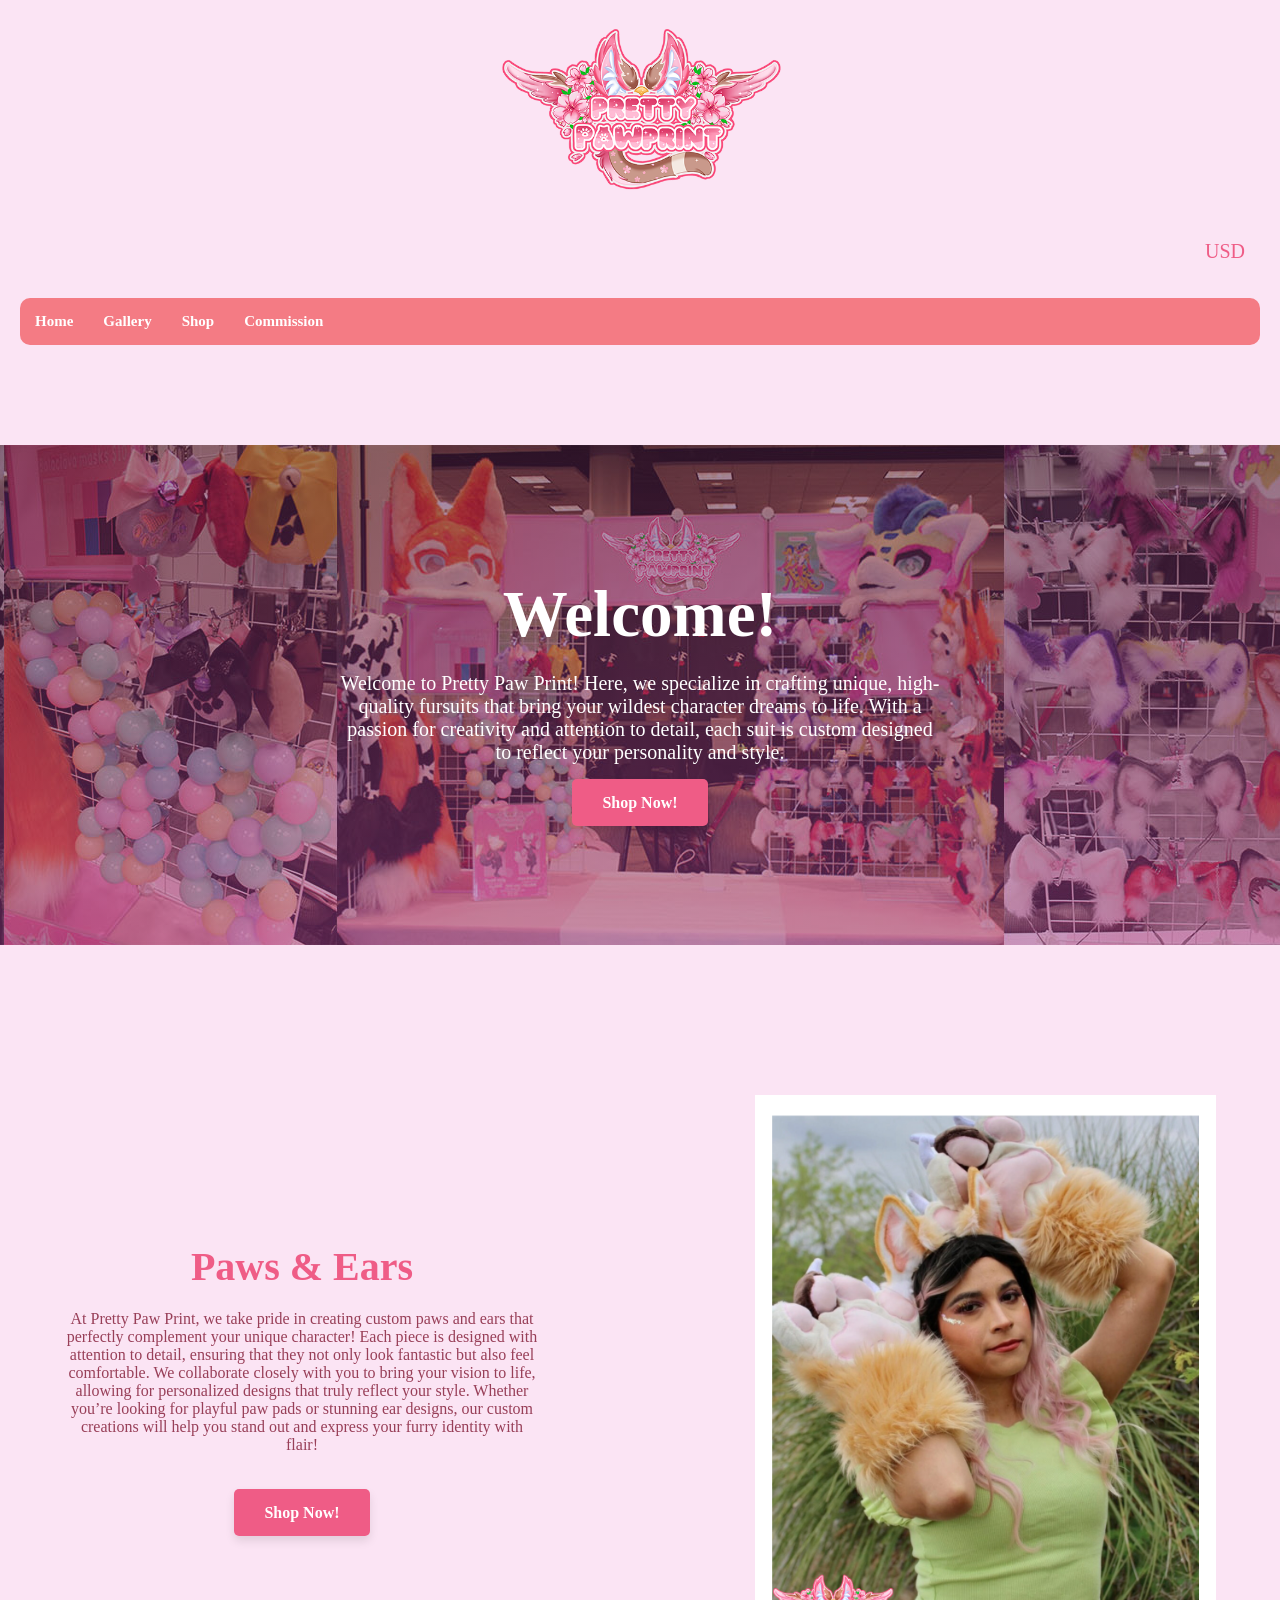
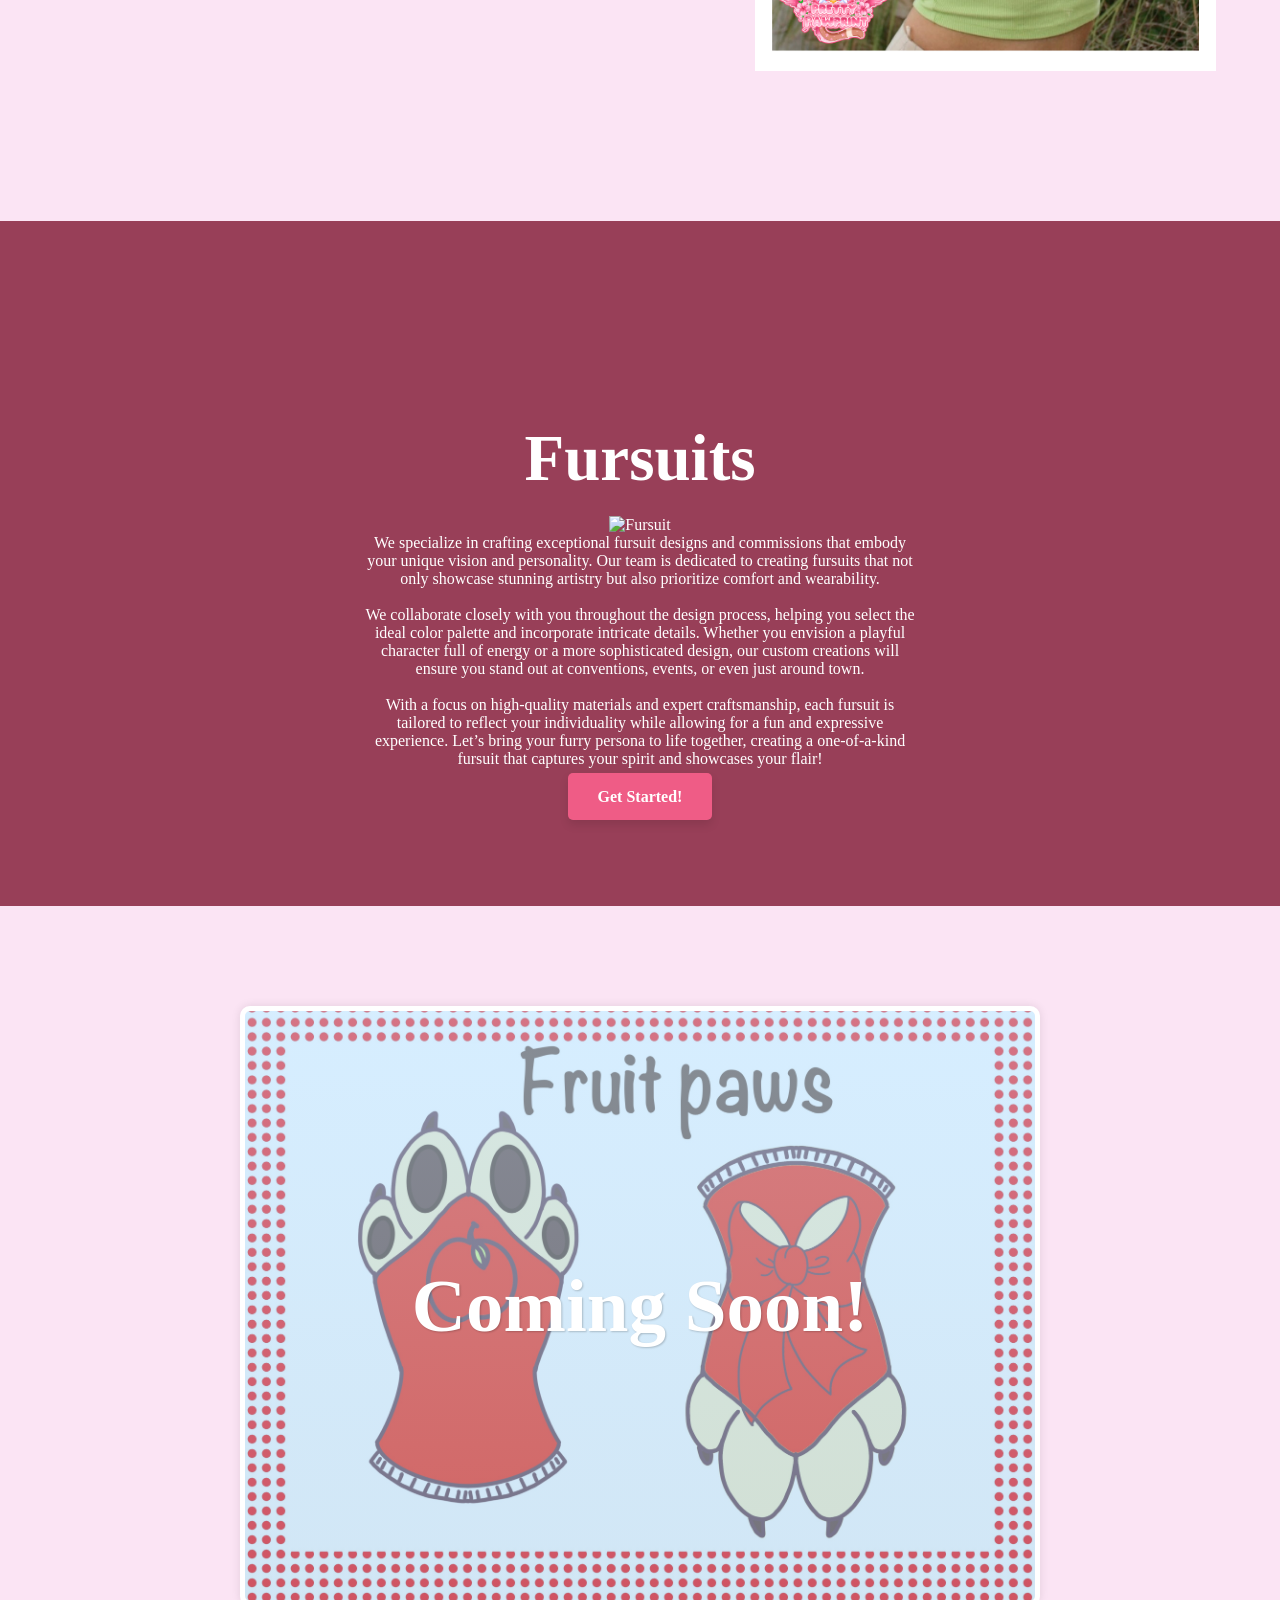
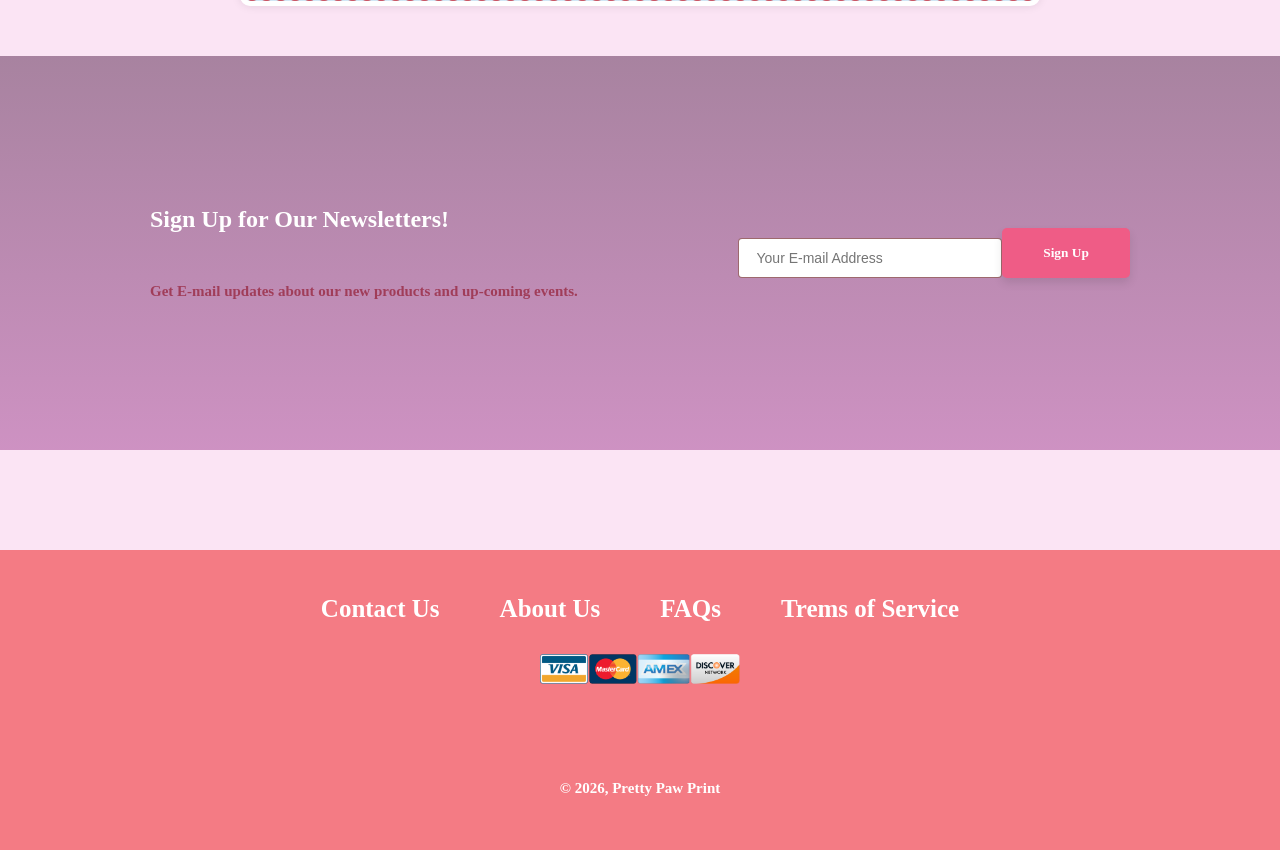
==== commit ed1d7a3d: "shop" ====
--- a/index.html
+++ b/index.html
@@ -93,6 +93,17 @@
 
     </div>
 
+    <section id="newsletter">
+        <div class="newstext">
+            <h4>Sign Up for Our Newsletters!</h4>
+            <p>Get E-mail updates about our new products and up-coming events.</p>
+        </div>
+        <div class="news-form">
+            <input type="text" placeholder="Your E-mail Address">
+            <button>Sign Up</button>
+        </div>
+    </section>
+
 
 
     <footer>
@@ -107,9 +118,9 @@
         <img src="assets/Payment.png">
 
         <ul class="footer-icons">
-            <li><i class="fa-brands fa-instagram"></i></li>
-            <li><i class="fa-brands fa-facebook"></i></li>
-            <li><i class="fa-brands fa-twitter"></i></li>
+            <li><a href="https://www.instagram.com/prettypawprint/?hl=en"><i class="fa-brands fa-instagram"></i></a></li>
+            <li><a href="https://www.facebook.com/profile.php?id=100062929285561"><i class="fa-brands fa-facebook"></i></a></li>
+            <li><a href="https://www.tiktok.com/@prettypawprint"><i class="fa-brands fa-tiktok"></i></a></li>
         </ul>
         <h3>&copy; 2026, Pretty Paw Print</h3>
         </div>
--- a/main.css
+++ b/main.css
@@ -6,6 +6,7 @@
 
 body{
     background-color: #FBE4F4;
+    font-family: "Baloo Thambi", cursive;
 }
 
 .loading {
@@ -144,6 +145,61 @@
     font-family: "Baloo Thambi", cursive;
     margin-top: 100px;
     font-size: 50px;
+}
+
+#newsletter{
+    display: flex;
+    justify-content: space-between;
+    flex-wrap: wrap;
+    align-items: center;
+    background: 
+    linear-gradient(rgba(85, 34, 76, 0.5), rgba(161, 64, 145, 0.5));
+    padding: 150px;
+}
+
+#newsletter h4{
+    font-size: 24px;
+    font-weight: 700;
+    color: #fff;
+    padding-bottom: 50px;
+}
+
+#newsletter p{
+    font-size: 15px;
+    font-weight: 600;
+    color: #a03d59;
+}
+
+#newsletter input{
+    height: 40px;
+    padding: 0 1.25em;
+    font-size: 14px;
+    width: 100%;
+    border: 1px soild transparent;
+    border-radius: 4px;
+    outline: none;
+}
+
+#newsletter button{
+    background-color: #EF5C86;
+    color: #fff;
+    height: 50px;
+    width: 200px;
+    border-radius: 5px;
+    font-family: "Baloo Thambi", cursive;
+    font-weight: bold;
+    box-shadow: 0px 5px 10px rgba(0, 0, 0, 0.1);
+    border: none;
+    cursor: pointer;
+}
+
+#newsletter button:hover{
+    background-color: #a03d59;
+}
+
+#newsletter .news-form{
+    display: flex;
+    width: 40%;
 }
 
 .paws-ears {
@@ -390,9 +446,14 @@
     justify-content: center;
     align-items: center;
     height: 500px;
-    padding: 100px 20px;
-    margin-top: 100px;
-    font-family: "Baloo Thambi", cursive;
+    font-family: "Baloo Thambi", cursive;
+    min-height: 300px;
+    margin-top: 100px;
+    margin-left: 200px;
+    margin-right: 200px;
+    padding: 20px;
+    border-radius: 8px;
+    border: 5px solid #fff;
 }
 
 .banner-content{
@@ -403,6 +464,10 @@
 
 .banner-content h1{
     font-size: 65px;
+}
+
+.banner-content a{
+    color:#EF5C86;
 }
 
 .form{
@@ -410,6 +475,7 @@
     margin: 50px 50px;
     padding: 50px;
     border-radius: 10px;
+    margin-top: 200px;
 }
 
 .form-content{
@@ -485,6 +551,8 @@
     margin-bottom: 50px;
 }
 
+/* Terms of Service Page */
+
 
 .terms-container{
     background-color: #fff;
@@ -506,3 +574,97 @@
     padding: 80px;
 }
 
+.terms-container .terms-content ul{
+    margin-left: 50px;
+}
+
+/* Shop Page */
+
+.hero-pro{
+    background: 
+    linear-gradient(rgba(85, 34, 76, 0.5), rgba(161, 64, 145, 0.5)), 
+    url(assets/Shop\ Banner.jpg);
+    background-repeat: no-repeat;
+    background-size: 100%;
+    background-position: center;
+    display: flex;
+    justify-content: center;
+    align-items: center;
+    min-height: 300px;
+    margin-top: 100px;
+    margin-left: 500px;
+    margin-right: 500px;
+    padding: 20px;
+    border-radius: 8px;
+    border: 5px solid #fff;
+}
+
+#product1{
+    text-align: center;
+}
+
+#product1 h2{
+    font-size: 55px;
+    margin: 30px;
+}
+
+#product1 .pro-container{
+    display: flex;
+    justify-content: space-between;
+    padding: 20px;
+    flex-wrap: wrap;
+}
+
+#product1 .pro{
+    width: 23%;
+    min-width: 250px;
+    padding: 10px 12px;
+    border: 1px solid #EF5C86;
+    background-color: #fff;
+    border-radius: 25px;
+    cursor: pointer;
+    box-shadow: 20px 20px 30px rgba(0, 0, 0, 0.2);
+    margin: 15px 0;
+    transition: 0.2s ease;
+    position: relative;
+}
+
+#product1 .pro:hover{
+    box-shadow: 20px 20px 30px rgba(0, 0, 0, 0.06);
+}
+
+#product1 .pro img{
+    width: 100%;
+    border-radius: 20px;
+}
+
+#product1 .pro .des{
+    text-align: start;
+    padding: 10px 0;
+}
+
+#product1 .pro .des h5{
+    padding-top: 7px;
+    font-size: 15px;
+}
+
+#product1 .pro .des h4{
+    padding-top: 7px;
+    font-size: 20px;
+    font-weight: 700;
+    color: #a03d59;
+}
+
+#product1 .pro .cart{
+    color: #fff;
+    width: 40px;
+    height: 40px;
+    line-height: 40px;
+    border-radius: 50px;
+    background-color: #a03d59;
+    font-weight: 500;
+    position: absolute;
+    bottom: 5px;
+    right: 10px;
+}
+
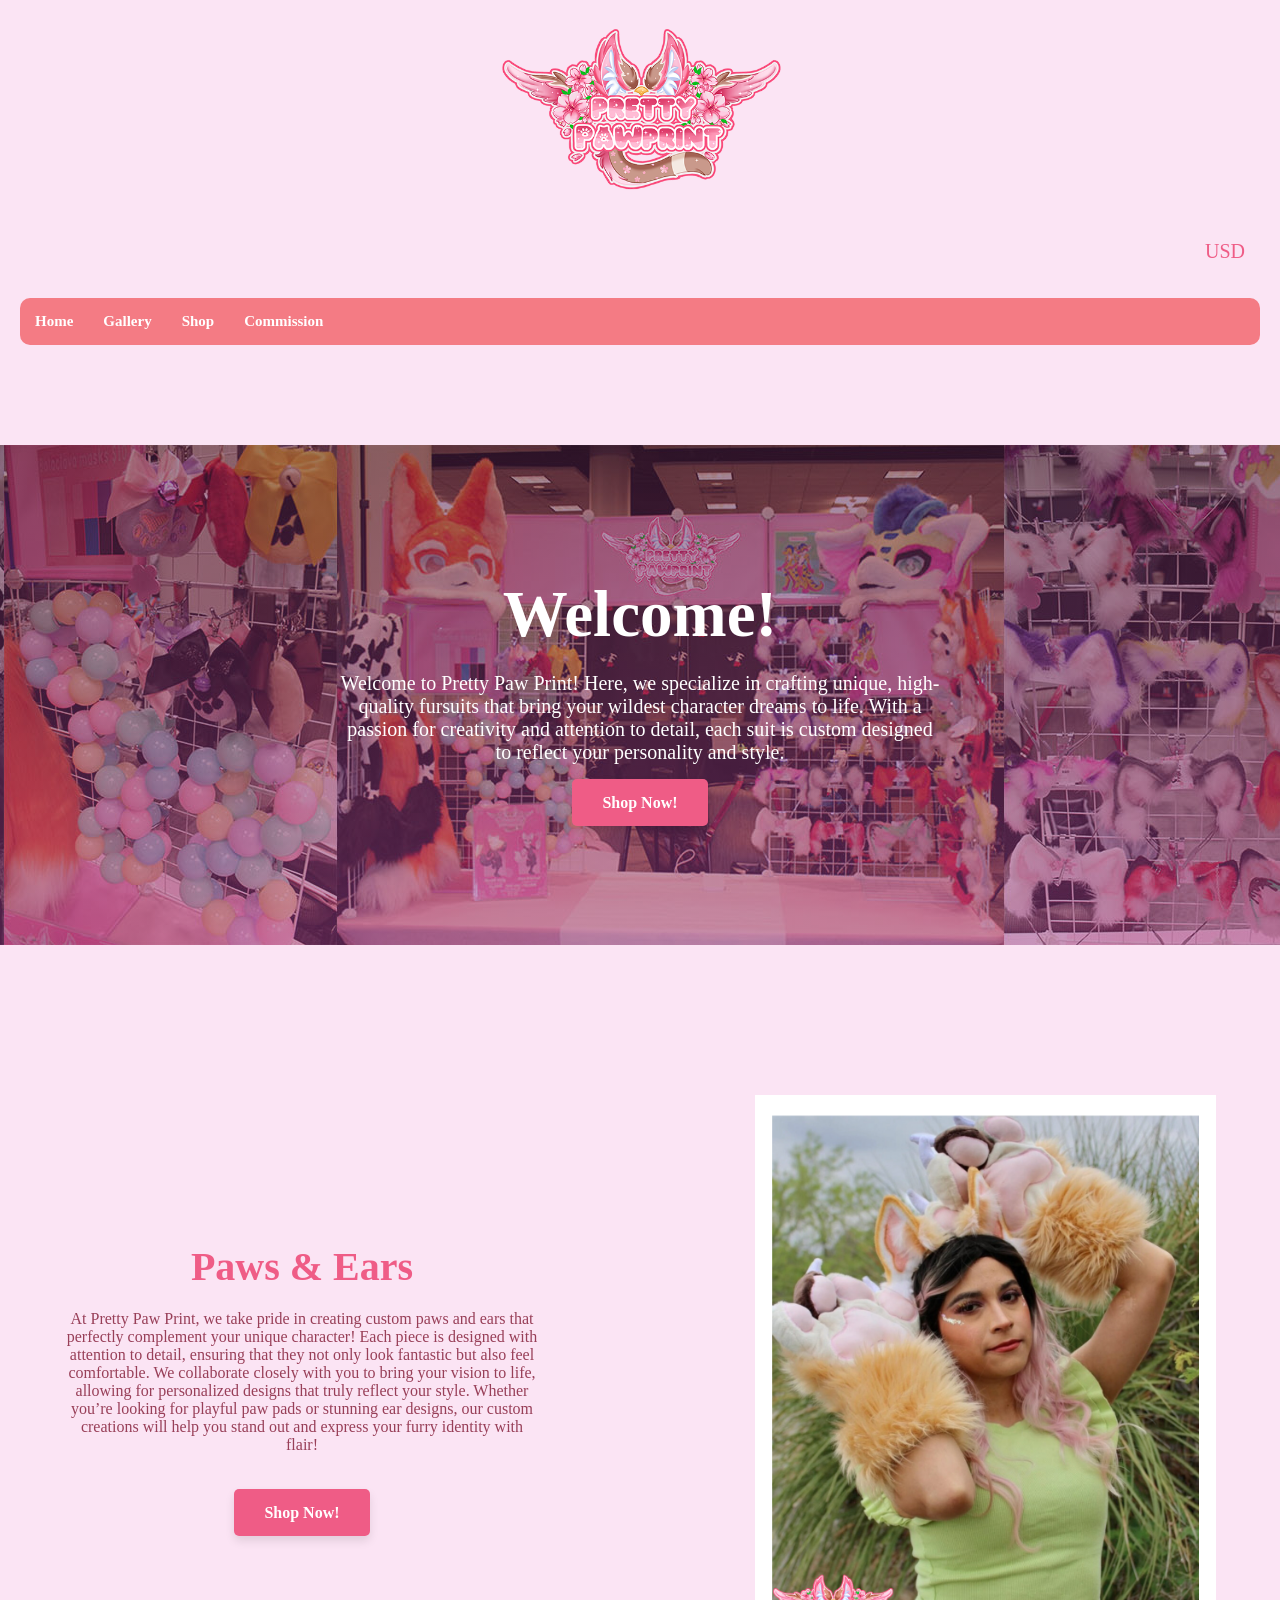
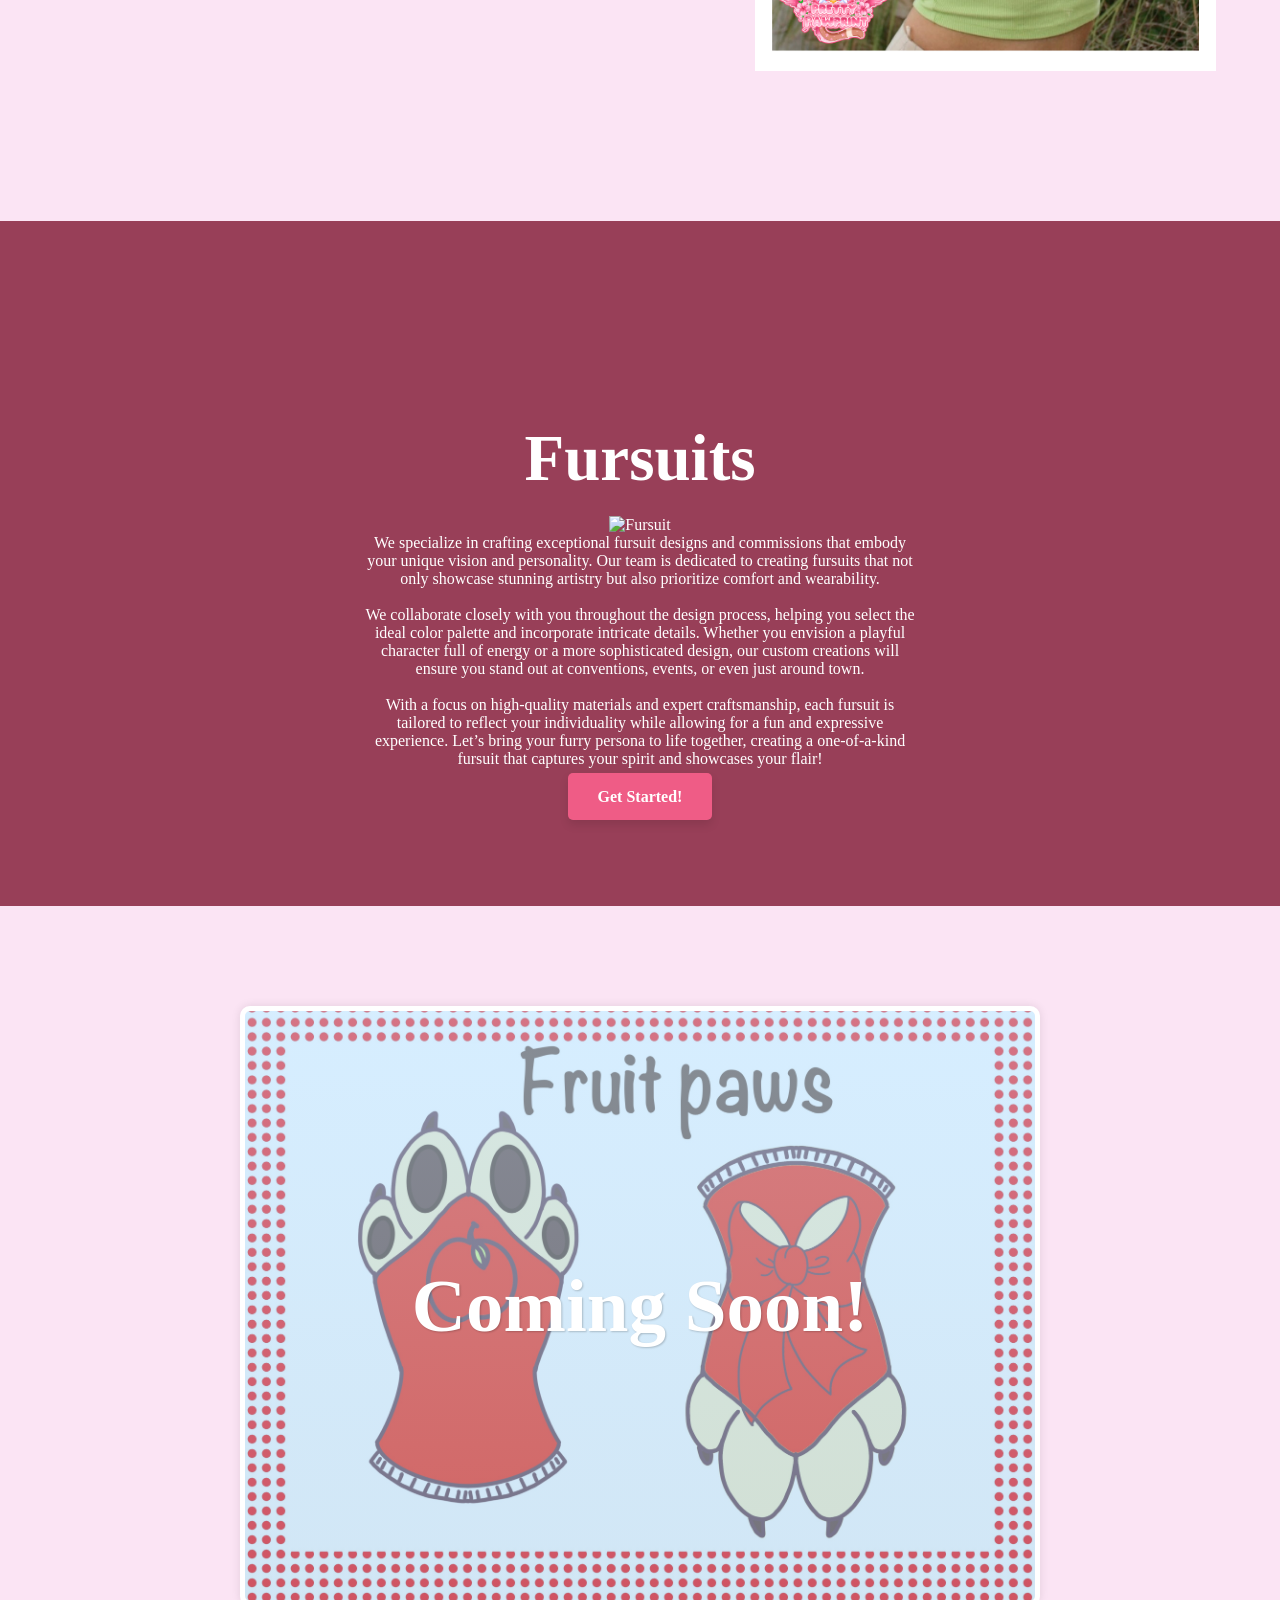
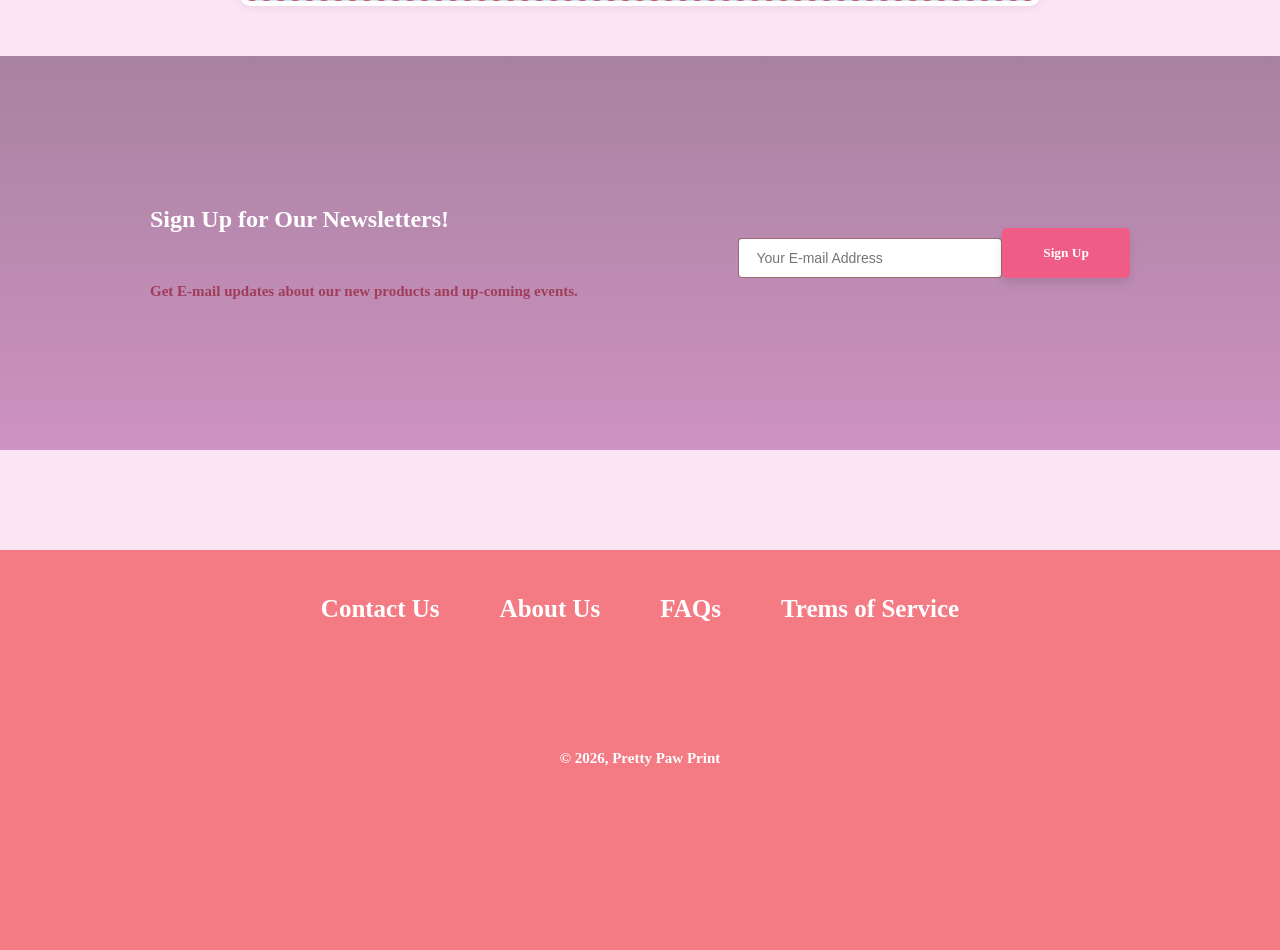
==== commit f7cc60f8: "new" ====
--- a/index.html
+++ b/index.html
@@ -114,9 +114,14 @@
             <li> <a href="faq.html">FAQs</a></li>
             <li> <a href="termsofservice.html">Trems of Service</a></li>
         </ul>
-
-        <img src="assets/Payment.png">
-
+        <div class="pay-icons">
+             <i class="fa-brands fa-cc-paypal"></i>
+             <i class="fa-brands fa-cc-mastercard"></i>
+             <i class="fa-brands fa-cc-visa"></i>
+             <i class="fa-brands fa-cc-amex"></i>
+             <i class="fa-brands fa-cc-discover"></i>
+             <i class="fa-brands fa-apple-pay"></i>
+        </div>
         <ul class="footer-icons">
             <li><a href="https://www.instagram.com/prettypawprint/?hl=en"><i class="fa-brands fa-instagram"></i></a></li>
             <li><a href="https://www.facebook.com/profile.php?id=100062929285561"><i class="fa-brands fa-facebook"></i></a></li>
--- a/main.css
+++ b/main.css
@@ -180,7 +180,7 @@
     outline: none;
 }
 
-#newsletter button{
+button{
     background-color: #EF5C86;
     color: #fff;
     height: 50px;
@@ -278,7 +278,7 @@
 footer{
     background-color: #F47B84;
     color: #fff;
-    height: 300px;
+    height: 400px;
 
     margin-top: 100px;
 }
@@ -289,6 +289,9 @@
     align-items: center;
 }
 
+.pay-icons{
+    font-size: 40px;
+}
 
 footer ul{
     margin-top: 30px;
@@ -605,8 +608,14 @@
 
 #product1 h2{
     font-size: 55px;
-    margin: 30px;
-}
+    color: #fff;
+    background: 
+    linear-gradient(rgba(85, 34, 76, 0.5), rgba(161, 64, 145, 0.5));
+    padding: 30px;
+    margin-top: 50px;
+    margin-bottom: 50px;
+}
+
 
 #product1 .pro-container{
     display: flex;
@@ -668,3 +677,273 @@
     right: 10px;
 }
 
+.contact-container{
+    position: relative;
+    width: 100%;
+    min-height: 100vh;
+    padding: 2rem;
+    overflow: hidden;
+    display: flex;
+    align-items: center;
+    justify-content: center;
+}
+
+.contact-form{
+    width: 100%;
+    max-width: 920px;
+    height: 600px;
+    background-color: #fff;
+    border-radius: 10px;
+    box-shadow: 0 0 20px 1px rgba(0, 0, 0, 0.1);
+    z-index: 1000;
+    overflow: hidden;
+    display: grid;
+    grid-template-columns: repeat(2, 1fr);
+}
+
+.contact-info{
+    background-color: #fff;
+}
+
+.contact-form{
+    background-color:#983F58;
+    position: relative;
+}
+
+.contact-form form{
+    padding: 2.3rem;
+    z-index: 10;
+    overflow: hidden;
+    position: relative;
+}
+
+.title{
+    color: #fff;
+    font-weight: 500;
+    font-size: 1.5rem;
+    line-height: 1;
+    margin-bottom: 0.7rem;
+}
+
+.input-container{
+    position: relative;
+    margin: 1rem 0;
+}
+
+.contact-input{
+    width: 100%;
+    outline: none;
+    border: none;
+    padding: 0.6rem 1.2rem;
+    font-weight: 500;
+    font-size: 0.95rem;
+    letter-spacing: 0.5px;
+    border-radius: 25px;
+    transition: 0.3s;
+    font-family: 'Times New Roman', Times, serif;
+}
+
+textarea.contact-input{
+    padding: 0.8rem 1.2rem;
+    min-height: 150px;
+    border-radius: 22px;
+}
+
+.input-container label{
+    color: #fff;
+}
+
+.contact-info h3{
+    margin-top: 60px;
+    color:#983F58;
+    font-size: 30px;
+    margin-bottom: 50px;
+}
+
+.contact-info{
+    padding: 30px;
+    position: relative;
+    text-align: center;
+}
+
+.faq-header{
+    text-align: center;
+    margin: 2rem 0;
+    font-size: 2.5rem;
+}
+
+.accordion{
+    width: 90%;
+    max-width: 1000px;
+    margin: 2rem auto;
+}
+
+.accordion-item{
+    background-color: #fff;
+    margin: 1rem 0;
+    border-radius: 0.5rem;
+    box-shadow: 0 2px 5px 0 rgba(0, 0, 0, 0.25);
+}
+
+.accordion-item-header{
+    padding: 0.5rem 3rem 0.5rem 1rem;
+    min-height: 3.5rem;
+    line-height: 1.25rem;
+    font-weight: bold;
+    display: flex;
+    align-items: center;
+    position: relative;
+    cursor: pointer;
+}
+
+.accordion-item-header::after{
+    content: "\02C5";
+    font-size: 2rem;
+    position: absolute;
+    right: 1rem;
+}
+
+.accordion-item-header.active::after{
+    content: "\02C4";
+}
+
+.accordion-item-body{
+    max-height: 0;
+    overflow: hidden;
+    transition: max-height 0.2s ease-out;
+}
+
+.accordion-item-content{
+    padding: 1rem;
+    line-height: 1.5rem;
+    border-top: 1px solid #000;
+}
+
+#cart table{
+    width: 100%;
+    border-collapse: collapse;
+    table-layout: fixed;
+    white-space: nowrap;
+}
+
+#cart table img{
+    width: 70px;
+}
+
+#cart table td:nth-child(1){
+    width: 100px;
+    text-align: center;
+}
+
+#cart table td:nth-child(2){
+    width: 150px;
+    text-align: center;
+}
+
+#cart table td:nth-child(3){
+    width: 250px;
+    text-align: center;
+}
+
+#cart table td:nth-child(4),
+#cart table td:nth-child(5),
+#cart table td:nth-child(6){
+    width: 150px;
+    text-align: center;
+}
+
+#cart table td:nth-child(5) input{
+    width: 70px;
+    padding: 10px 5px 10px 15px;
+}
+
+#cart table thead{
+    border: 1px solid #fff;
+    border-left: none;
+    border-right: none;
+}
+
+#cart table thead td{
+    font-weight: 700;
+    font-size: 18px;
+    padding: 18px 0;
+}
+
+#cart table tbody tr td{
+    padding-top: 15px;
+    padding-bottom: 50px;
+}
+
+#cart table tbody td{
+    font-size: 15px;
+}
+
+#cart{
+    display: flex;
+    flex-wrap: wrap;
+    justify-content: space-between;
+    margin: 50px;
+    overflow-x: auto;
+}
+
+#coupon{
+    width: 50%;
+    margin-bottom: 30px;
+}
+
+#subtotal{
+    width: 50%;
+    margin-bottom: 30px;
+    border: 1px solid #fff;
+    padding: 30px;
+}
+
+#subtotal h3{
+    padding-bottom: 15px;
+}
+
+#subtotal table{
+    border-collapse: collapse;
+    width: 100%;
+    margin-bottom: 20px;
+}
+
+#subtotal table td{
+    width: 50%;
+    border: 1px solid #fff;
+    padding: 10px;
+    font-size: 15px;
+}
+
+.about-head{
+    display: flex;
+    align-items: center;
+    justify-content: center;
+    margin: 100px;
+}
+
+.about-head h2{
+    padding: 10px;
+    font-size: 40px;
+}
+
+.about-head img{
+    width: 500px;
+    height: auto;
+    padding: 50px;
+}
+
+.about-head div{
+    padding: 100px;
+    width: 50%;
+    background-color: #fff;
+    border-radius: 25px;
+}
+
+marquee{
+    color: #fff;
+    border-radius: 10px;
+    width: 100%;
+    height: 40px;
+    padding: 8px;
+}
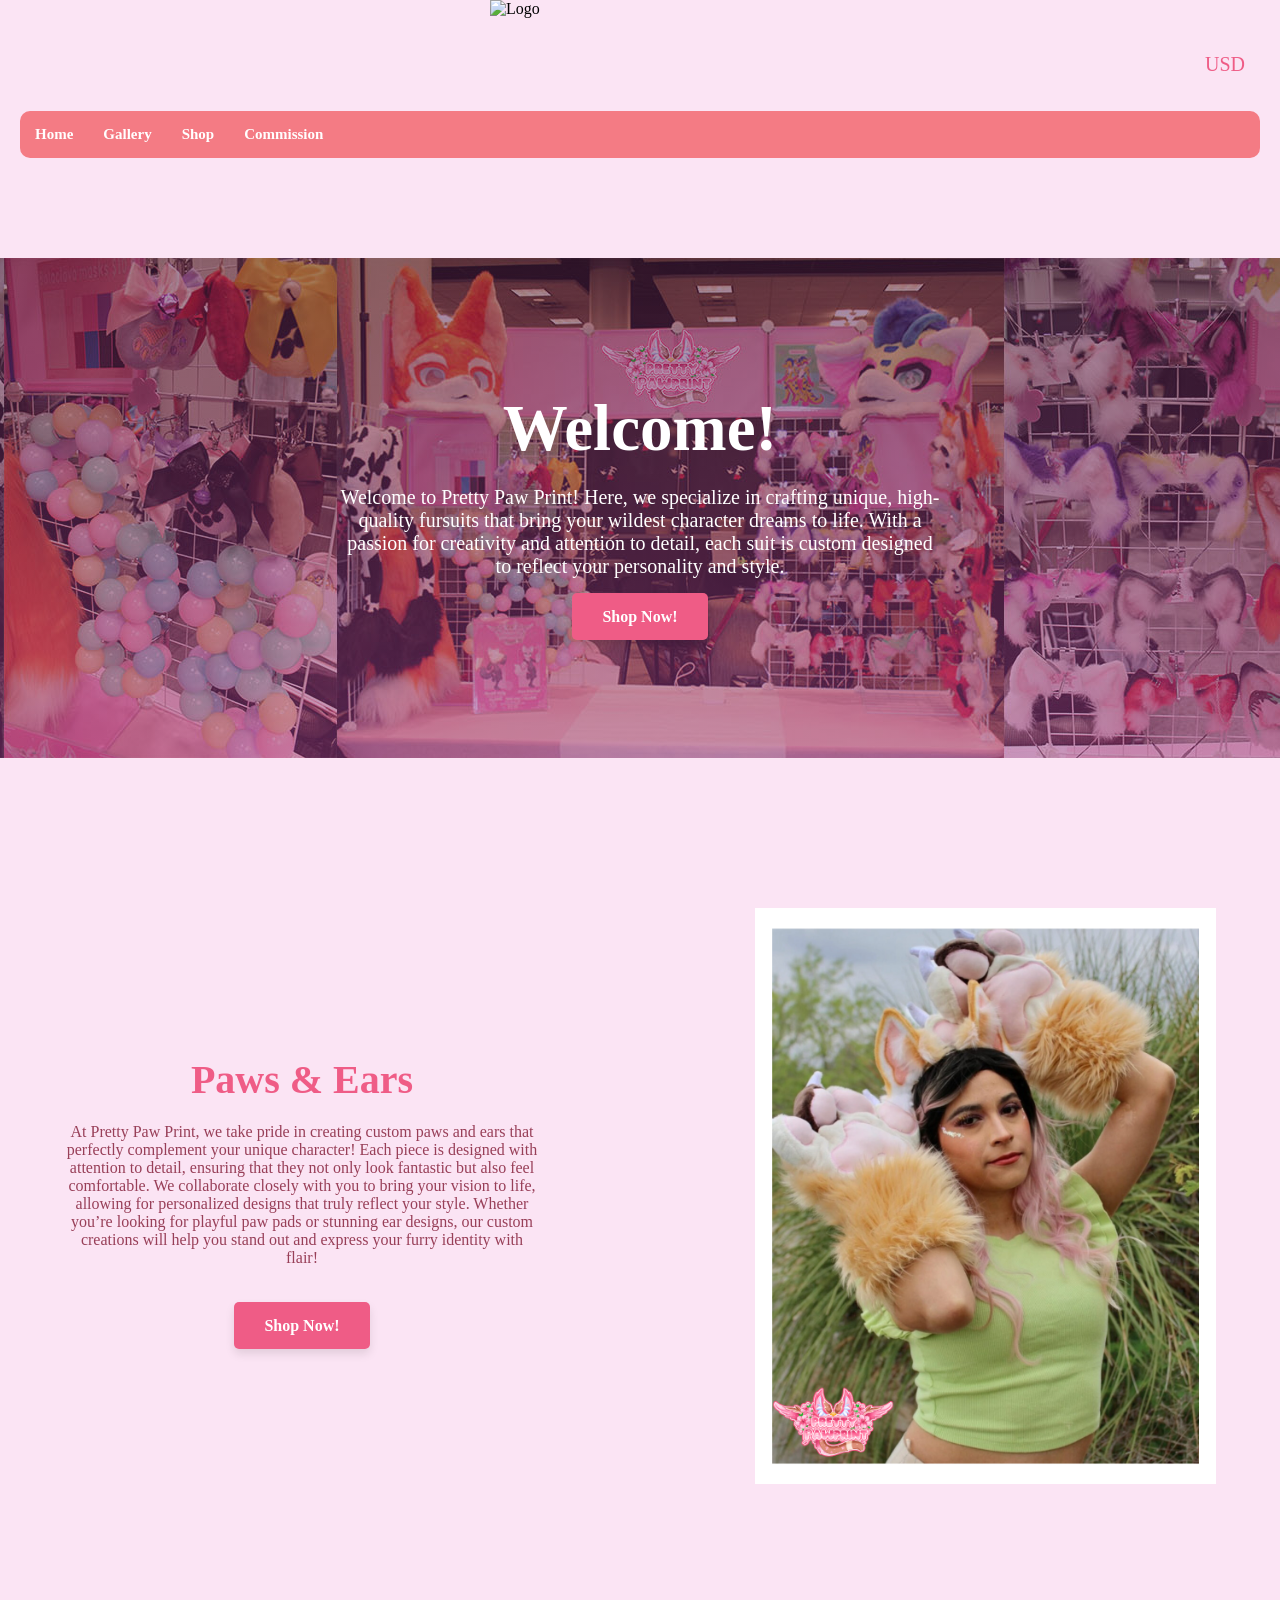
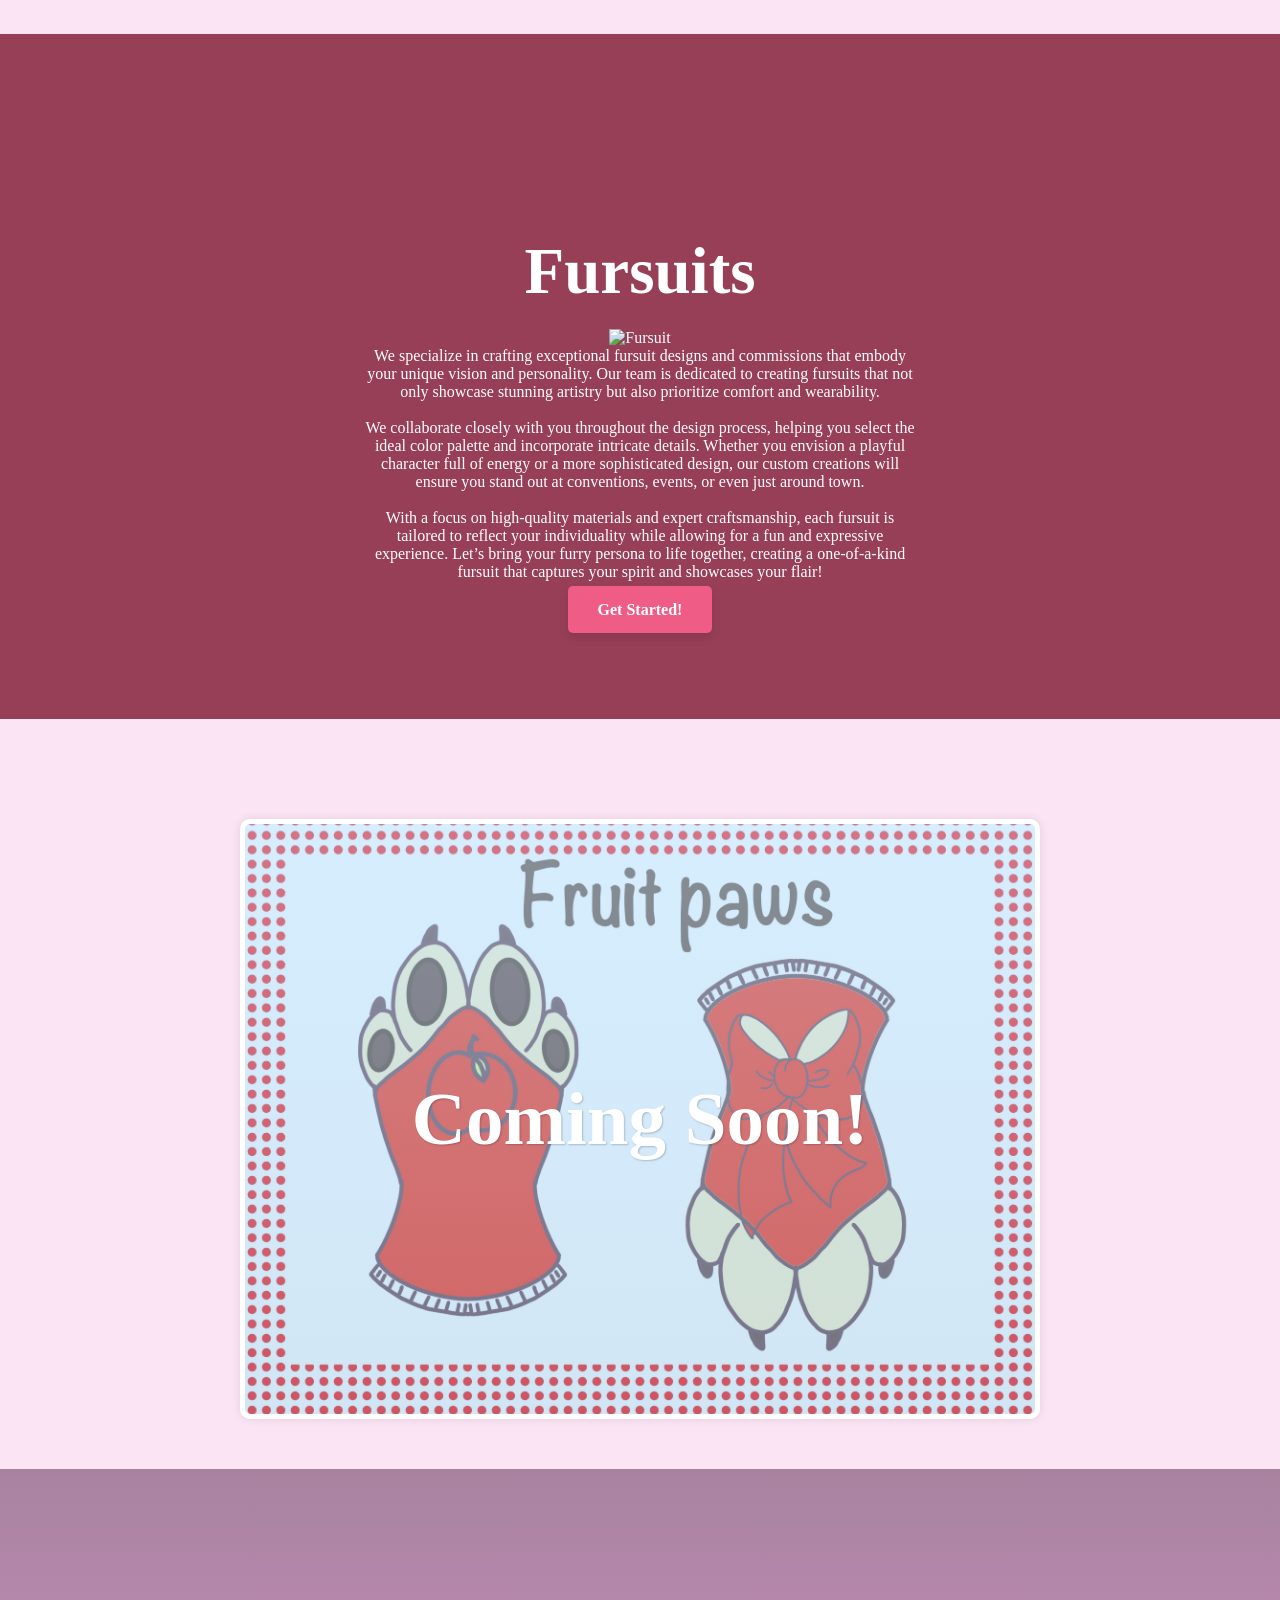
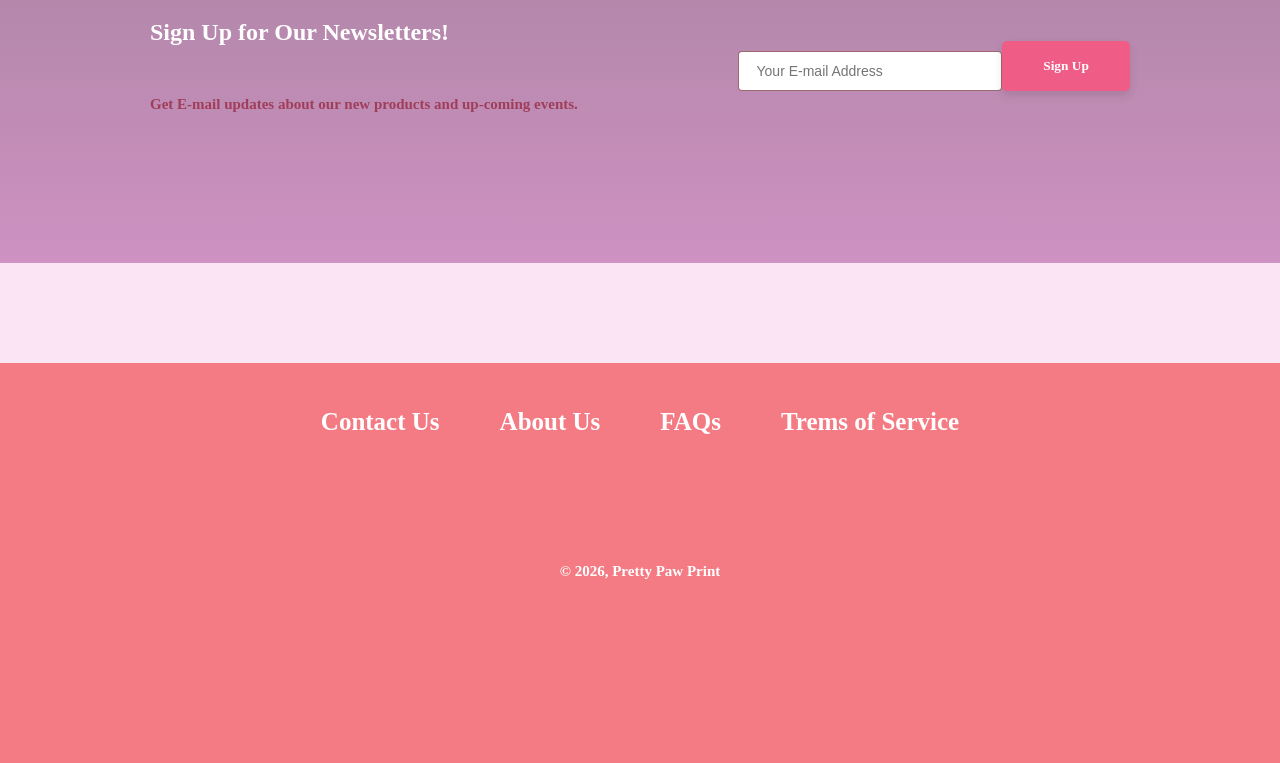
==== commit 919ecaf8: "logo" ====
--- a/index.html
+++ b/index.html
@@ -10,7 +10,7 @@
 <body>
 
     <div class="logo">
-        <img src="assets/Logo.png" alt="Logo">
+        <img src="assets/logo.png" alt="Logo">
     </div>
 
     <div class="cart">
--- a/main.css
+++ b/main.css
@@ -604,6 +604,7 @@
 
 #product1{
     text-align: center;
+    margin: 100px;
 }
 
 #product1 h2{
@@ -614,6 +615,7 @@
     padding: 30px;
     margin-top: 50px;
     margin-bottom: 50px;
+    border-radius: 10px;
 }
 
 
@@ -946,4 +948,51 @@
     width: 100%;
     height: 40px;
     padding: 8px;
+}
+
+#prodetails{
+    display: flex;
+    margin-top: 20px;
+    margin: 100px;
+    background-color: #fff;
+    border-radius: 10px;
+    padding: 50px;
+    box-shadow: 20px 20px 30px rgba(0, 0, 0, 0.2);
+}
+
+#prodetails .single-pro-image{
+    width: 40%;
+    margin-right: 50px;
+}
+
+.small-image-group{
+    display: flex;
+    justify-content: space-between;
+}
+
+.small-image-type{
+    flex-basis: 24%;
+    cursor: pointer;
+}
+
+#prodetails .single-pro-details{
+    width: 50%;
+    padding-top: 30px;
+}
+
+#prodetails .single-pro-details h4{
+    padding: 40px 0 20px 0;
+    font-size: 20px;
+}
+
+#prodetails .single-pro-details h2{
+    font-size: 25px;
+}
+
+#prodetails .single-pro-details input{
+    width: 50px;
+    height: 47px;
+    padding-left: 10px;
+    font-size: 16px;
+    margin-right: 10px;
 }
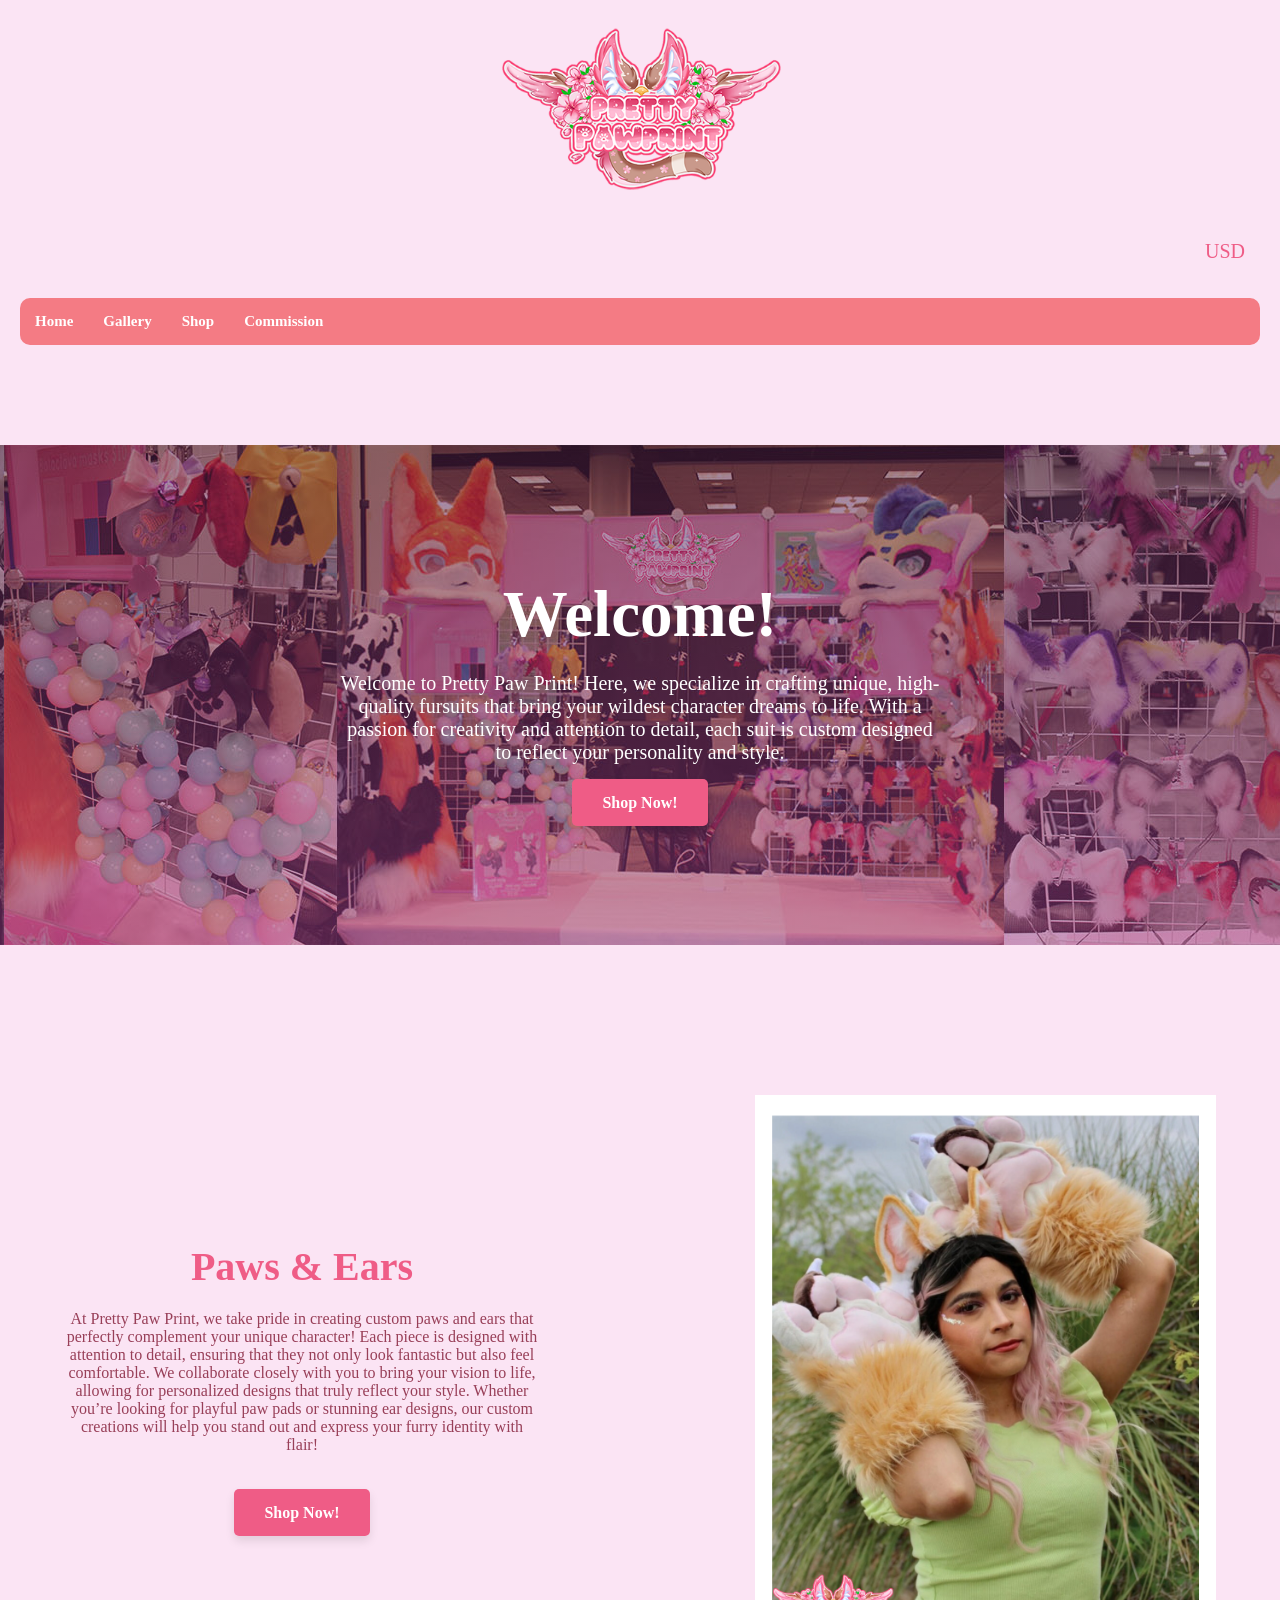
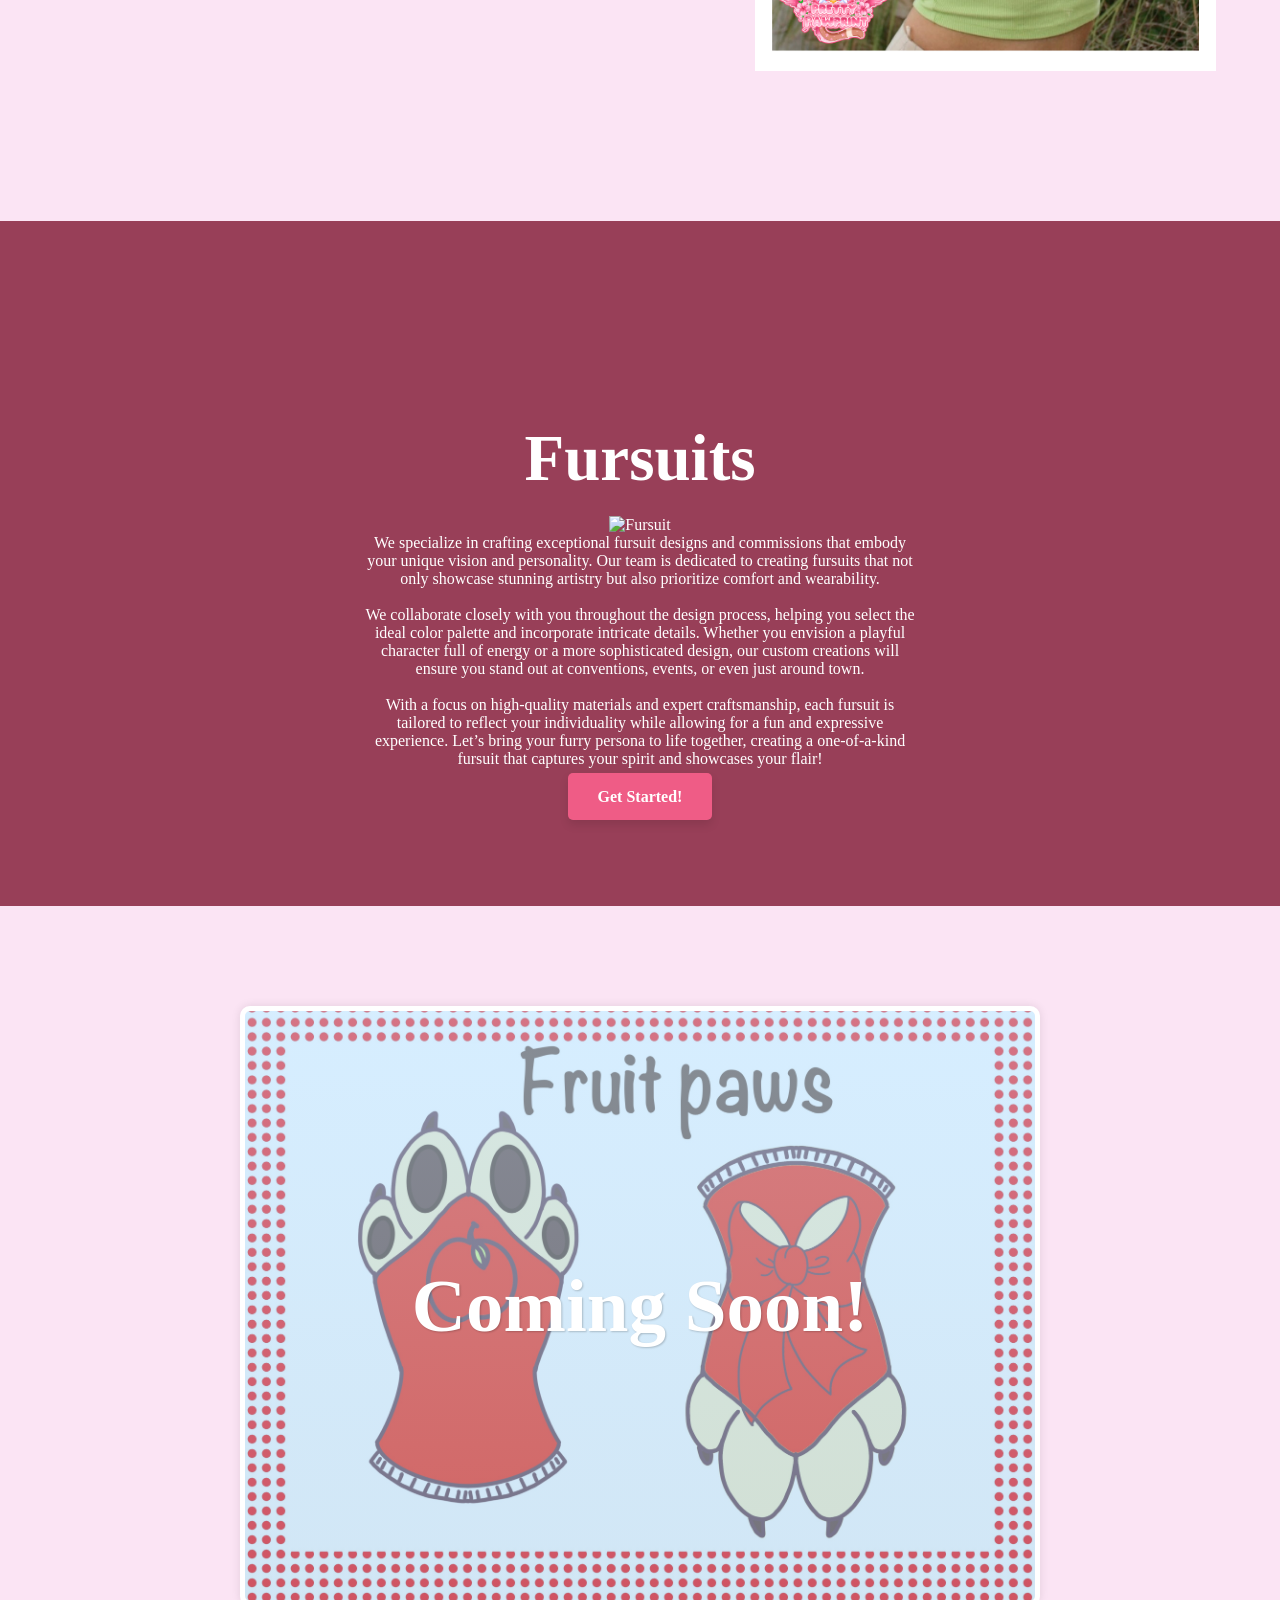
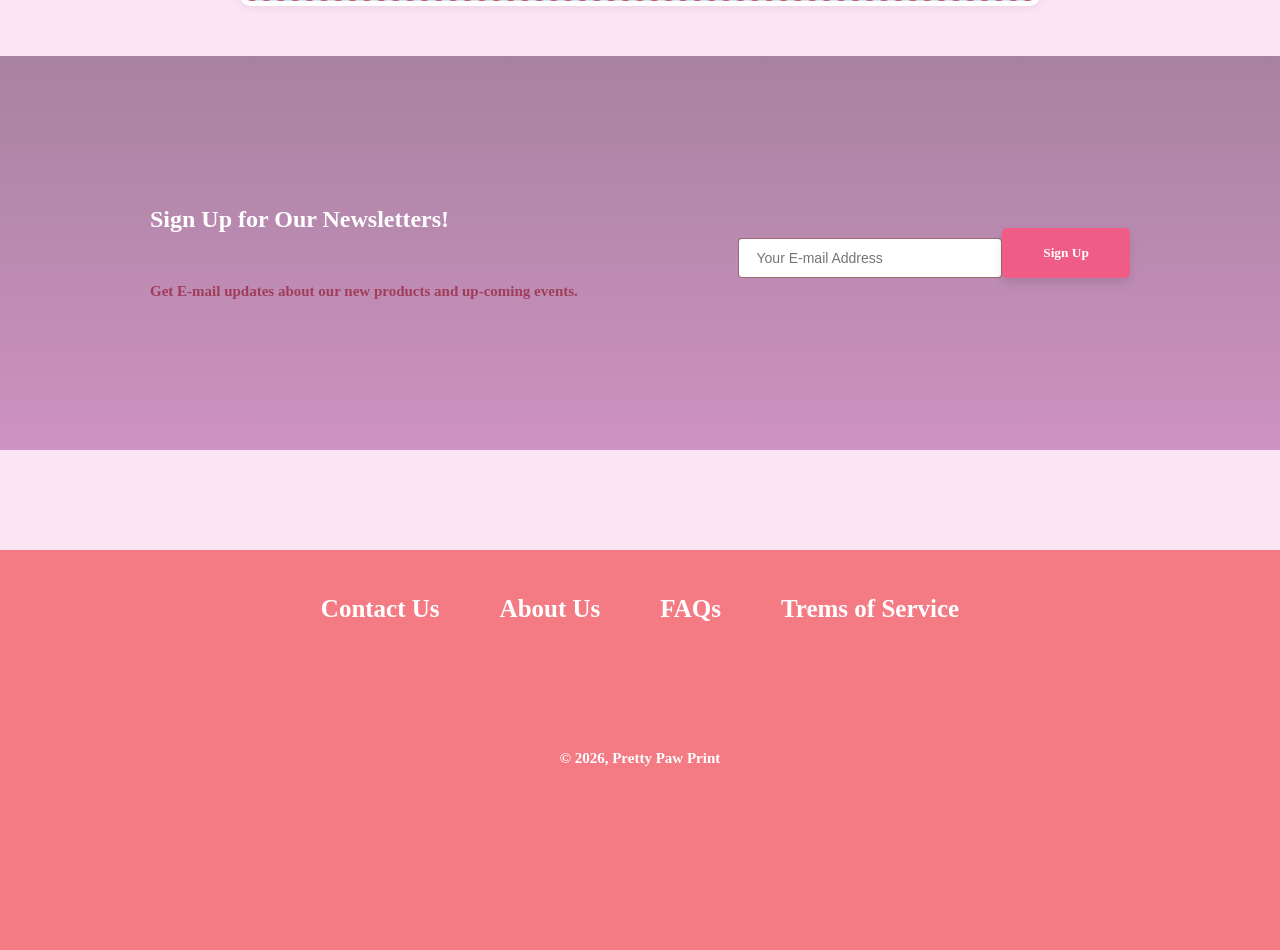
==== commit 247b3c08: "l" ====
--- a/index.html
+++ b/index.html
@@ -10,7 +10,7 @@
 <body>
 
     <div class="logo">
-        <img src="assets/logo.png" alt="Logo">
+        <img src="assets/Logo.png" alt="Logo">
     </div>
 
     <div class="cart">
